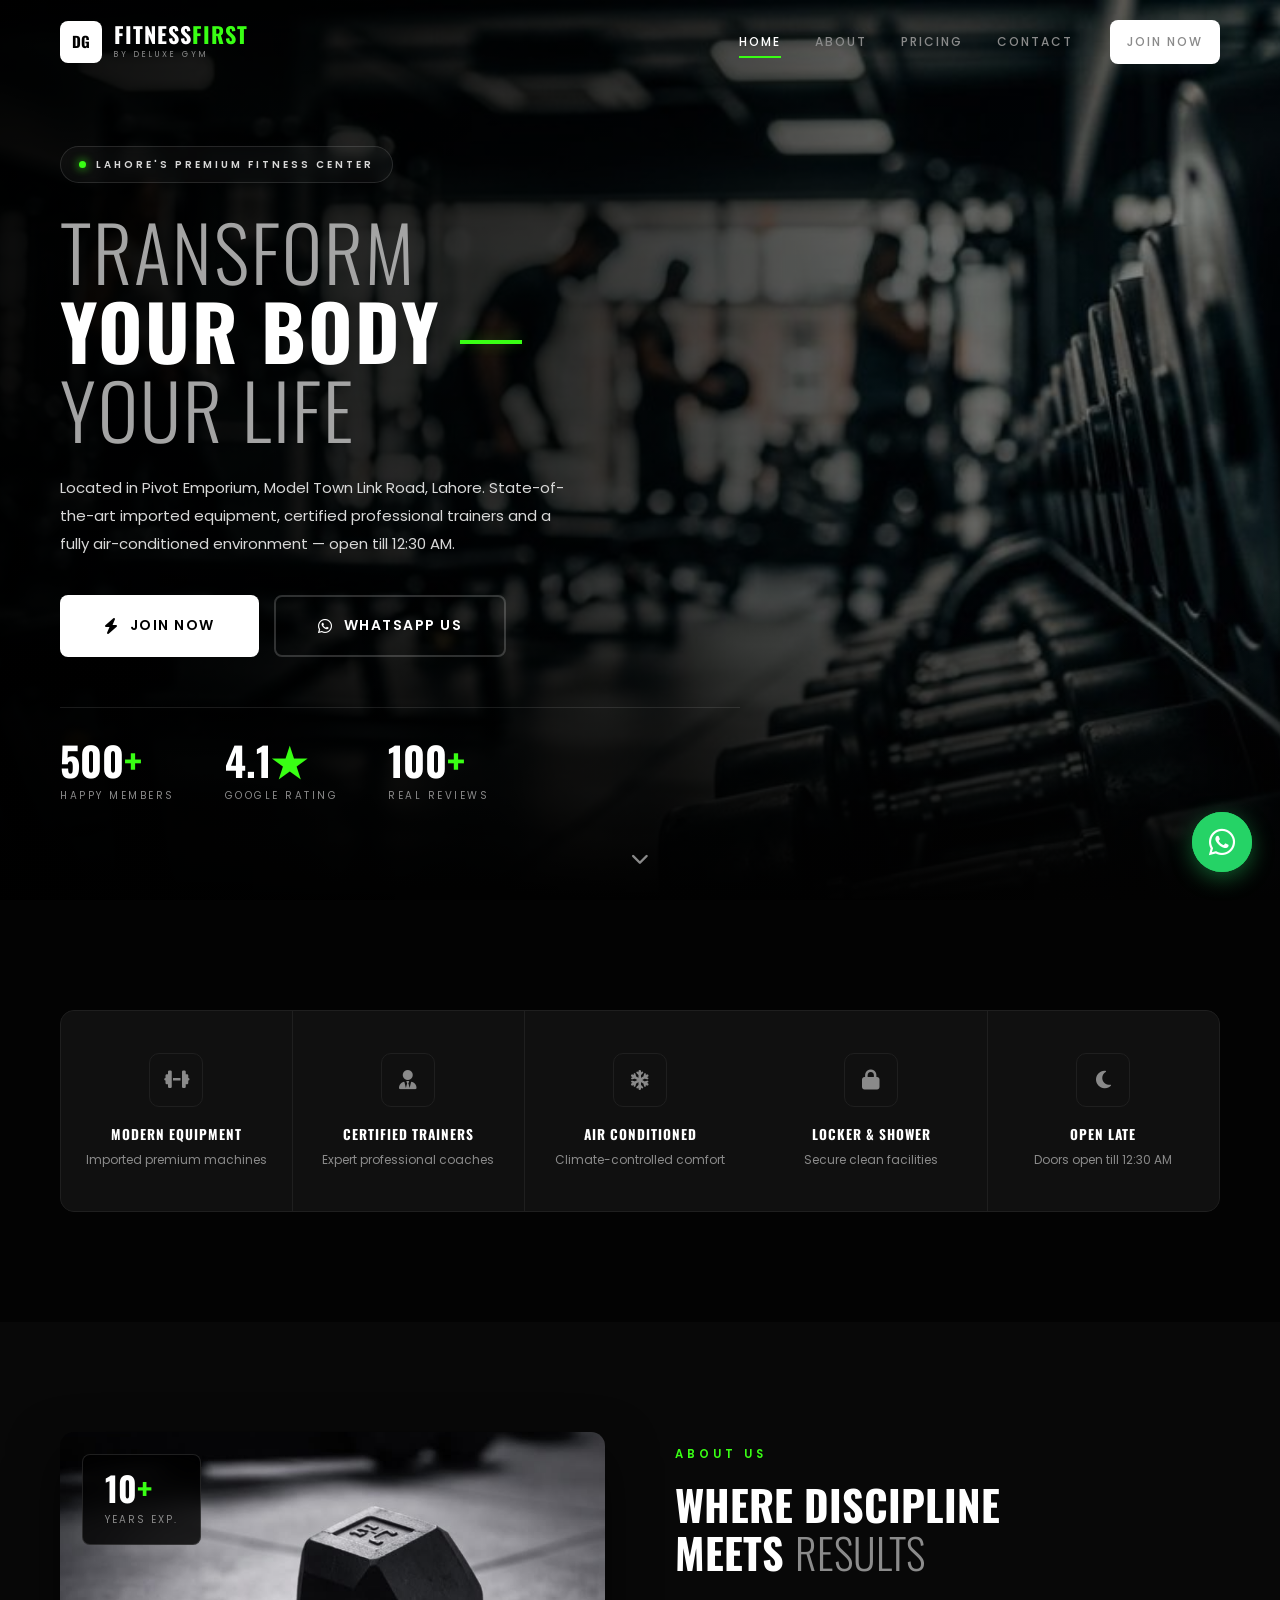
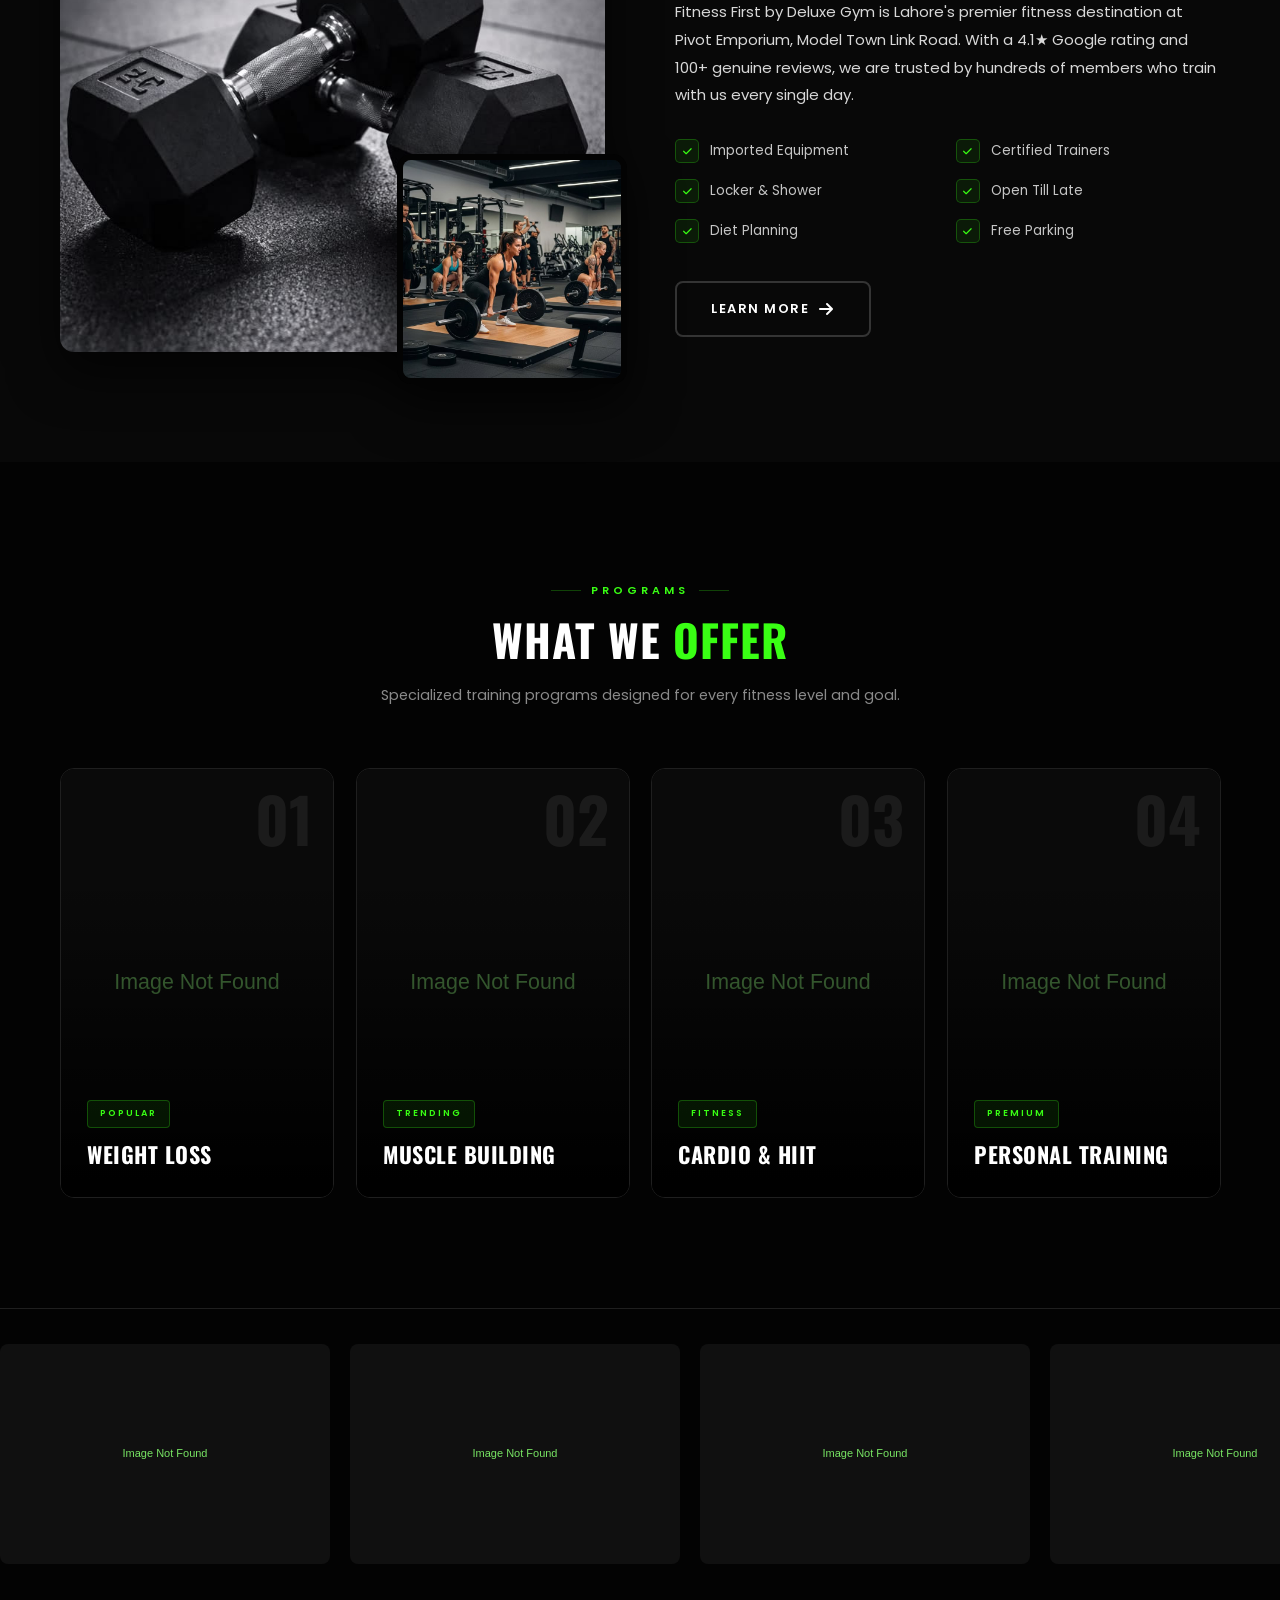
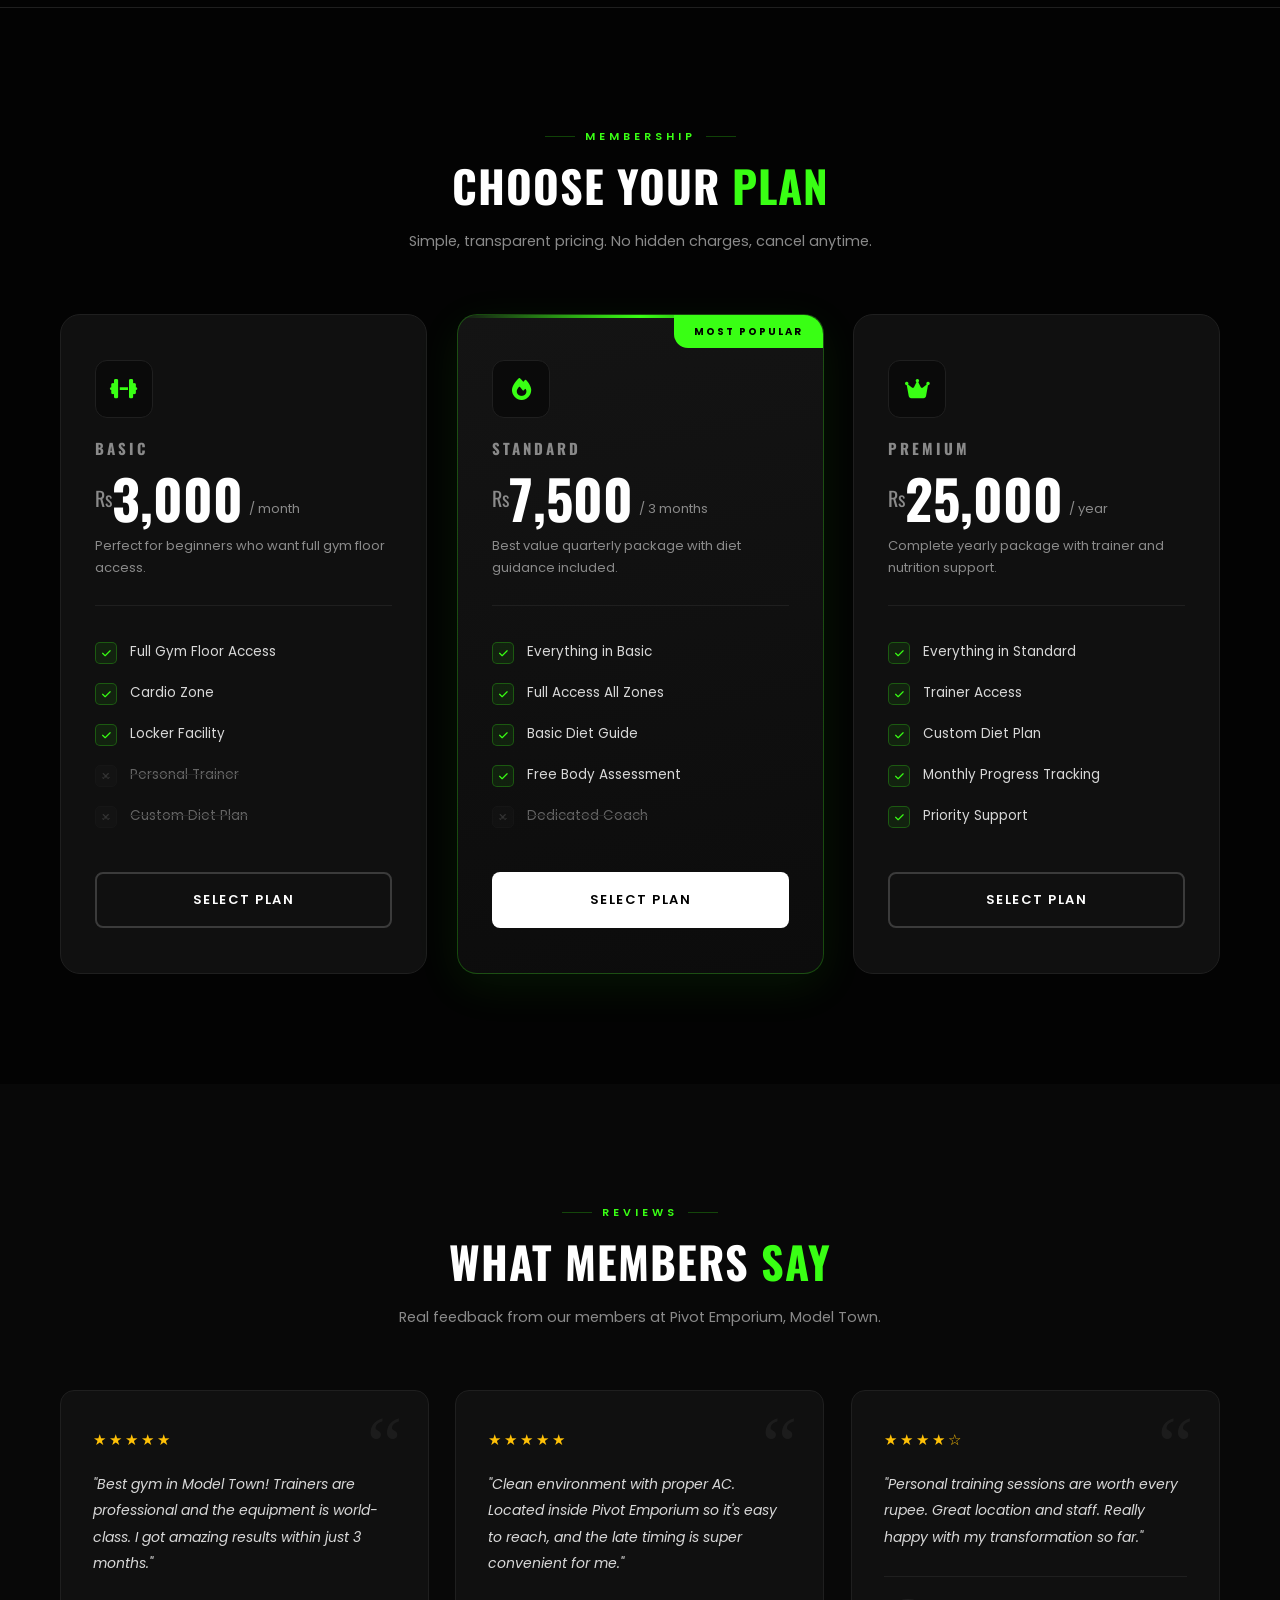
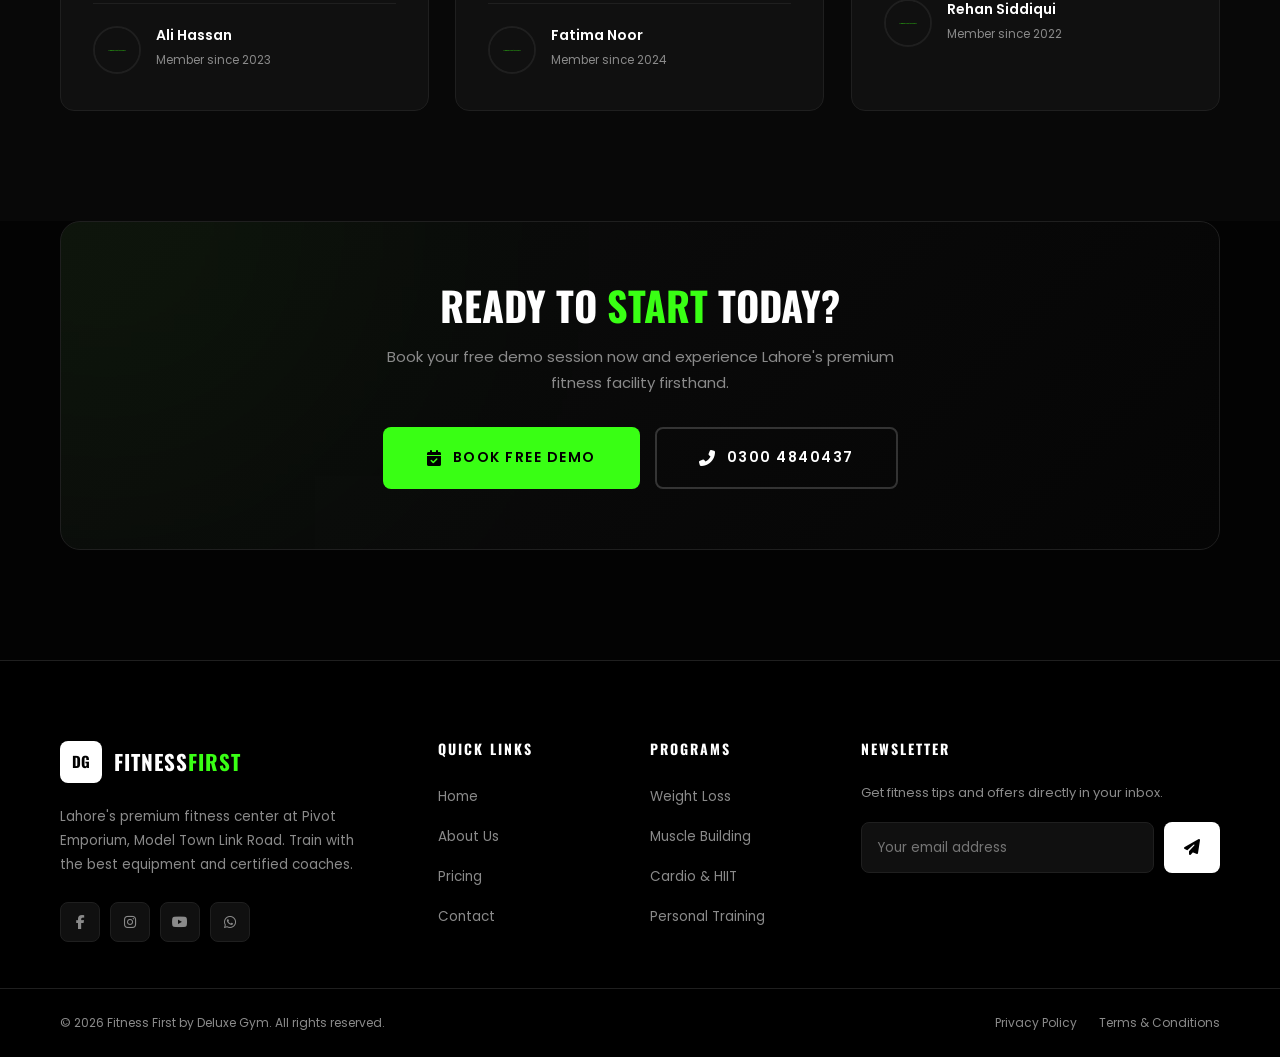
==== index.html @ 36d2f9cf "Rename Index.html to index.html" ====
<!DOCTYPE html>
<html lang="en">

<head>
    <meta charset="UTF-8">
    <meta name="viewport" content="width=device-width, initial-scale=1.0, viewport-fit=cover">
    <meta name="theme-color" content="#030303">
    <meta name="description"
        content="Fitness First by Deluxe Gym - Lahore's premium fitness center at Pivot Emporium, Model Town Link Road. Modern equipment, certified trainers, open till 12:30 AM.">
    <title>Fitness First by Deluxe Gym | Premium Gym in Model Town, Lahore</title>

    <link rel="preconnect" href="https://fonts.googleapis.com">
    <link rel="preconnect" href="https://fonts.gstatic.com" crossorigin>
    <link
        href="https://fonts.googleapis.com/css2?family=Oswald:wght@300;400;500;600;700;800&family=Poppins:wght@300;400;500;600;700&display=swap"
        rel="stylesheet">
    <link rel="stylesheet" href="https://cdnjs.cloudflare.com/ajax/libs/font-awesome/6.5.1/css/all.min.css">
    <link rel="stylesheet" href="assets/css/style.css">
</head>

<body>

    <!-- ============ PRELOADER ============ -->
    <div class="preloader">
        <div class="preloader-inner">
            <div class="loader-ring"></div>
            <p class="brand-name">Deluxe <span>Gym</span></p>
        </div>
    </div>

    <!-- ============ MOBILE MENU OVERLAY ============ -->
    <div class="nav-overlay"></div>

    <!-- ============ NAVBAR ============ -->
    <nav class="navbar">
        <div class="container">
            <a href="index.html" class="navbar-brand">
                <div class="logo-icon">DG</div>
                <div>
                    <div class="logo-text">Fitness<span>First</span></div>
                    <span class="logo-sub">BY DELUXE GYM</span>
                </div>
            </a>

            <div class="nav-menu">
                <a href="index.html" class="active">Home</a>
                <a href="about.html">About</a>
                <a href="pricing.html">Pricing</a>
                <a href="contact.html">Contact</a>
                <div class="nav-cta">
                    <a href="#plans" class="btn btn-primary btn-sm">Join Now</a>
                </div>
            </div>

            <div class="hamburger" aria-label="Menu">
                <span></span><span></span><span></span>
            </div>
        </div>
    </nav>

    <!-- ============ HERO ============ -->
    <section class="hero" id="home">
        <div class="hero-video-bg">
            <img src="assets/pic1.jpg" alt="Deluxe Gym Lahore Interior">
            <div class="overlay"></div>
        </div>

        <div class="container">
            <div class="hero-content">
                <div class="hero-badge">
                    <span class="dot"></span>
                    <span>Lahore's Premium Fitness Center</span>
                </div>

                <h1>
                    <span class="thin">Transform</span><br>
                    <span class="accent-line">Your Body</span><br>
                    <span class="thin">Your Life</span>
                </h1>

                <p class="hero-desc">
                    Located in Pivot Emporium, Model Town Link Road, Lahore. State-of-the-art imported
                    equipment, certified professional trainers and a fully air-conditioned environment —
                    open till 12:30 AM.
                </p>

                <div class="hero-actions">
                    <a href="#plans" class="btn btn-primary btn-lg">
                        <i class="fas fa-bolt"></i> Join Now
                    </a>
                    <a href="#" class="btn btn-wa-general btn-lg">
                        <i class="fab fa-whatsapp"></i> WhatsApp Us
                    </a>
                </div>

                <div class="hero-stats">
                    <div class="stat-item">
                        <div class="stat-number"><span data-count="500">0</span><span class="green">+</span></div>
                        <div class="stat-label">Happy Members</div>
                    </div>
                    <div class="stat-item">
                        <div class="stat-number">4.1<span class="green">★</span></div>
                        <div class="stat-label">Google Rating</div>
                    </div>
                    <div class="stat-item">
                        <div class="stat-number"><span data-count="100">0</span><span class="green">+</span></div>
                        <div class="stat-label">Real Reviews</div>
                    </div>
                </div>
            </div>
        </div>

        <div class="hero-scroll-hint"><i class="fas fa-chevron-down"></i></div>
    </section>

    <!-- ============ HIGHLIGHTS ============ -->
    <section class="highlights section-padding">
        <div class="container">
            <div class="highlights-grid">
                <div class="highlight-card animate-on-scroll delay-1">
                    <div class="icon-box"><i class="fas fa-dumbbell"></i></div>
                    <h4>Modern Equipment</h4>
                    <p>Imported premium machines</p>
                </div>
                <div class="highlight-card animate-on-scroll delay-2">
                    <div class="icon-box"><i class="fas fa-user-tie"></i></div>
                    <h4>Certified Trainers</h4>
                    <p>Expert professional coaches</p>
                </div>
                <div class="highlight-card animate-on-scroll delay-3">
                    <div class="icon-box"><i class="fas fa-snowflake"></i></div>
                    <h4>Air Conditioned</h4>
                    <p>Climate-controlled comfort</p>
                </div>
                <div class="highlight-card animate-on-scroll delay-4">
                    <div class="icon-box"><i class="fas fa-lock"></i></div>
                    <h4>Locker & Shower</h4>
                    <p>Secure clean facilities</p>
                </div>
                <div class="highlight-card animate-on-scroll delay-5">
                    <div class="icon-box"><i class="fas fa-moon"></i></div>
                    <h4>Open Late</h4>
                    <p>Doors open till 12:30 AM</p>
                </div>
            </div>
        </div>
    </section>

    <!-- ============ ABOUT PREVIEW (Big + Small pic5.jpg) ============ -->
    <section class="about-preview section-padding bg-surface">
        <div class="container">
            <div class="about-preview-grid">

                <!-- IMAGES -->
                <div class="about-preview-images animate-on-scroll">
                    <!-- BIG IMAGE -->
                    <div class="img-main">
                        <img src="assets/pic3.jpg" loading="lazy" alt="Deluxe Gym Interior Lahore">
                    </div>

                    <!-- SMALL FLOATING IMAGE (pic5.jpg) ✅ -->
                    <div class="img-float">
                        <img src="assets/pic5.jpg" loading="lazy" alt="Personal Training at Deluxe Gym">
                    </div>

                    <!-- EXPERIENCE BADGE -->
                    <div class="experience-tag">
                        <div class="number">10<span>+</span></div>
                        <p>Years Exp.</p>
                    </div>
                </div>

                <!-- TEXT -->
                <div class="about-preview-text animate-on-scroll delay-2">
                    <div class="subtitle">About Us</div>
                    <h2>Where Discipline<br>Meets <span class="thin">Results</span></h2>
                    <p>
                        Fitness First by Deluxe Gym is Lahore's premier fitness destination at Pivot Emporium,
                        Model Town Link Road. With a 4.1★ Google rating and 100+ genuine reviews, we are trusted
                        by hundreds of members who train with us every single day.
                    </p>
                    <ul class="feature-list">
                        <li><span class="check"><i class="fas fa-check"></i></span> Imported Equipment</li>
                        <li><span class="check"><i class="fas fa-check"></i></span> Certified Trainers</li>
                        <li><span class="check"><i class="fas fa-check"></i></span> Locker &amp; Shower</li>
                        <li><span class="check"><i class="fas fa-check"></i></span> Open Till Late</li>
                        <li><span class="check"><i class="fas fa-check"></i></span> Diet Planning</li>
                        <li><span class="check"><i class="fas fa-check"></i></span> Free Parking</li>
                    </ul>
                    <a href="about.html" class="btn btn-outline">
                        Learn More <i class="fas fa-arrow-right"></i>
                    </a>
                </div>

            </div>
        </div>
    </section>

    <!-- ============ PROGRAMS ============ -->
    <section class="programs section-padding">
        <div class="container">
            <div class="section-header animate-on-scroll">
                <span class="section-tag">Programs</span>
                <h2>What We <span>Offer</span></h2>
                <p>Specialized training programs designed for every fitness level and goal.</p>
            </div>

            <div class="programs-grid">
                <div class="program-card animate-on-scroll delay-1">
                    <div class="program-image">
                        <img src="https://images.unsplash.com/photo-1517836357463-d25dfeac3438?w=600&q=80"
                            loading="lazy" alt="Weight Loss Program">
                    </div>
                    <div class="program-overlay"></div>
                    <span class="program-number">01</span>
                    <div class="program-content">
                        <span class="program-tag">Popular</span>
                        <h3>Weight Loss</h3>
                    </div>
                </div>

                <div class="program-card animate-on-scroll delay-2">
                    <div class="program-image">
                        <img src="https://images.unsplash.com/photo-1583454110551-21f2fa2afe61?w=600&q=80"
                            loading="lazy" alt="Muscle Building Program">
                    </div>
                    <div class="program-overlay"></div>
                    <span class="program-number">02</span>
                    <div class="program-content">
                        <span class="program-tag">Trending</span>
                        <h3>Muscle Building</h3>
                    </div>
                </div>

                <div class="program-card animate-on-scroll delay-3">
                    <div class="program-image">
                        <img src="https://images.unsplash.com/photo-1538805060514-97d9cc17730c?w=600&q=80"
                            loading="lazy" alt="Cardio and HIIT">
                    </div>
                    <div class="program-overlay"></div>
                    <span class="program-number">03</span>
                    <div class="program-content">
                        <span class="program-tag">Fitness</span>
                        <h3>Cardio &amp; HIIT</h3>
                    </div>
                </div>

                <div class="program-card animate-on-scroll delay-4">
                    <div class="program-image">
                        <img src="https://images.unsplash.com/photo-1571019613454-1cb2f99b2d8b?w=600&q=80"
                            loading="lazy" alt="Personal Training">
                    </div>
                    <div class="program-overlay"></div>
                    <span class="program-number">04</span>
                    <div class="program-content">
                        <span class="program-tag">Premium</span>
                        <h3>Personal Training</h3>
                    </div>
                </div>
            </div>
        </div>
    </section>

    <!-- ============ GALLERY STRIP ============ -->
    <section class="gallery-strip">
        <div class="gallery-scroll">
            <img src="https://images.unsplash.com/photo-1534438327276-14e5300c3a48?w=500&q=70" loading="lazy"
                alt="Gym Gallery 1">
            <img src="https://images.unsplash.com/photo-1540497077202-7c8a3999166f?w=500&q=70" loading="lazy"
                alt="Gym Gallery 2">
            <img src="https://images.unsplash.com/photo-1571902943202-507ec2618e8f?w=500&q=70" loading="lazy"
                alt="Gym Gallery 3">
            <img src="https://images.unsplash.com/photo-1558611848-73f7eb4001a1?w=500&q=70" loading="lazy"
                alt="Gym Gallery 4">
            <img src="https://images.unsplash.com/photo-1581009146145-b5ef050c2e1e?w=500&q=70" loading="lazy"
                alt="Gym Gallery 5">
        </div>
    </section>

    <!-- ============ PRICING ============ -->
    <section class="pricing section-padding" id="plans">
        <div class="container">
            <div class="section-header animate-on-scroll">
                <span class="section-tag">Membership</span>
                <h2>Choose Your <span>Plan</span></h2>
                <p>Simple, transparent pricing. No hidden charges, cancel anytime.</p>
            </div>

            <div class="pricing-grid">
                <!-- BASIC -->
                <div class="pricing-card animate-on-scroll delay-1">
                    <div class="plan-icon"><i class="fas fa-dumbbell"></i></div>
                    <h3 class="plan-name">Basic</h3>
                    <div class="plan-price">
                        <span class="currency">Rs</span>
                        <span class="amount">3,000</span>
                        <span class="period">/ month</span>
                    </div>
                    <p class="plan-desc">Perfect for beginners who want full gym floor access.</p>
                    <ul class="plan-features">
                        <li><i class="fas fa-check"></i> Full Gym Floor Access</li>
                        <li><i class="fas fa-check"></i> Cardio Zone</li>
                        <li><i class="fas fa-check"></i> Locker Facility</li>
                        <li class="disabled"><i class="fas fa-xmark"></i> Personal Trainer</li>
                        <li class="disabled"><i class="fas fa-xmark"></i> Custom Diet Plan</li>
                    </ul>
                    <a href="#" class="btn btn-outline plan-whatsapp" data-plan="Basic Plan (Rs 3,000 / month)">
                        Select Plan
                    </a>
                </div>

                <!-- STANDARD -->
                <div class="pricing-card featured animate-on-scroll delay-2">
                    <div class="popular-badge">Most Popular</div>
                    <div class="plan-icon"><i class="fas fa-fire"></i></div>
                    <h3 class="plan-name">Standard</h3>
                    <div class="plan-price">
                        <span class="currency">Rs</span>
                        <span class="amount">7,500</span>
                        <span class="period">/ 3 months</span>
                    </div>
                    <p class="plan-desc">Best value quarterly package with diet guidance included.</p>
                    <ul class="plan-features">
                        <li><i class="fas fa-check"></i> Everything in Basic</li>
                        <li><i class="fas fa-check"></i> Full Access All Zones</li>
                        <li><i class="fas fa-check"></i> Basic Diet Guide</li>
                        <li><i class="fas fa-check"></i> Free Body Assessment</li>
                        <li class="disabled"><i class="fas fa-xmark"></i> Dedicated Coach</li>
                    </ul>
                    <a href="#" class="btn btn-primary plan-whatsapp" data-plan="Standard Plan (Rs 7,500 / quarter)">
                        Select Plan
                    </a>
                </div>

                <!-- PREMIUM -->
                <div class="pricing-card animate-on-scroll delay-3">
                    <div class="plan-icon"><i class="fas fa-crown"></i></div>
                    <h3 class="plan-name">Premium</h3>
                    <div class="plan-price">
                        <span class="currency">Rs</span>
                        <span class="amount">25,000</span>
                        <span class="period">/ year</span>
                    </div>
                    <p class="plan-desc">Complete yearly package with trainer and nutrition support.</p>
                    <ul class="plan-features">
                        <li><i class="fas fa-check"></i> Everything in Standard</li>
                        <li><i class="fas fa-check"></i> Trainer Access</li>
                        <li><i class="fas fa-check"></i> Custom Diet Plan</li>
                        <li><i class="fas fa-check"></i> Monthly Progress Tracking</li>
                        <li><i class="fas fa-check"></i> Priority Support</li>
                    </ul>
                    <a href="#" class="btn btn-outline plan-whatsapp" data-plan="Premium Plan (Rs 25,000 / year)">
                        Select Plan
                    </a>
                </div>
            </div>
        </div>
    </section>

    <!-- ============ TESTIMONIALS ============ -->
    <section class="section-padding bg-surface">
        <div class="container">
            <div class="section-header animate-on-scroll">
                <span class="section-tag">Reviews</span>
                <h2>What Members <span>Say</span></h2>
                <p>Real feedback from our members at Pivot Emporium, Model Town.</p>
            </div>

            <div class="testimonials-grid">
                <div class="testimonial-card animate-on-scroll delay-1">
                    <div class="stars">★★★★★</div>
                    <p class="review-text">"Best gym in Model Town! Trainers are professional and the equipment is
                        world-class. I got amazing results within just 3 months."</p>
                    <div class="reviewer">
                        <img src="https://images.unsplash.com/photo-1507003211169-0a1dd7228f2d?w=100&q=80"
                            loading="lazy" alt="Ali Hassan">
                        <div>
                            <h5>Ali Hassan</h5>
                            <span>Member since 2023</span>
                        </div>
                    </div>
                </div>

                <div class="testimonial-card animate-on-scroll delay-2">
                    <div class="stars">★★★★★</div>
                    <p class="review-text">"Clean environment with proper AC. Located inside Pivot Emporium so it's easy
                        to reach, and the late timing is super convenient for me."</p>
                    <div class="reviewer">
                        <img src="https://images.unsplash.com/photo-1494790108377-be9c29b29330?w=100&q=80"
                            loading="lazy" alt="Fatima Noor">
                        <div>
                            <h5>Fatima Noor</h5>
                            <span>Member since 2024</span>
                        </div>
                    </div>
                </div>

                <div class="testimonial-card animate-on-scroll delay-3">
                    <div class="stars">★★★★☆</div>
                    <p class="review-text">"Personal training sessions are worth every rupee. Great location and staff.
                        Really happy with my transformation so far."</p>
                    <div class="reviewer">
                        <img src="https://images.unsplash.com/photo-1500648767791-00dcc994a43e?w=100&q=80"
                            loading="lazy" alt="Rehan Siddiqui">
                        <div>
                            <h5>Rehan Siddiqui</h5>
                            <span>Member since 2022</span>
                        </div>
                    </div>
                </div>
            </div>
        </div>
    </section>

    <!-- ============ CTA BANNER ============ -->
    <section class="section-padding" style="padding-top:0;">
        <div class="container">
            <div class="cta-banner animate-on-scroll">
                <h2>Ready To <span>Start</span> Today?</h2>
                <p>Book your free demo session now and experience Lahore's premium fitness facility firsthand.</p>
                <div class="cta-actions">
                    <a href="#" class="btn btn-green btn-lg plan-whatsapp" data-plan="Free Demo Session Booking">
                        <i class="fas fa-calendar-check"></i> Book Free Demo
                    </a>
                    <a href="tel:+923004840437" class="btn btn-outline btn-lg btn-call">
                        <i class="fas fa-phone-alt"></i> 0300 4840437
                    </a>
                </div>
            </div>
        </div>
    </section>

    <!-- ============ FOOTER ============ -->
    <footer class="footer">
        <div class="footer-main">
            <div class="container">
                <div class="footer-grid">
                    <div class="footer-brand">
                        <div class="footer-logo">
                            <div class="logo-icon">DG</div>
                            <div class="logo-text">Fitness<span>First</span></div>
                        </div>
                        <p>Lahore's premium fitness center at Pivot Emporium, Model Town Link Road. Train with the best
                            equipment and certified coaches.</p>
                        <div class="footer-social">
                            <a href="#" aria-label="Facebook"><i class="fab fa-facebook-f"></i></a>
                            <a href="#" aria-label="Instagram"><i class="fab fa-instagram"></i></a>
                            <a href="#" aria-label="YouTube"><i class="fab fa-youtube"></i></a>
                            <a href="#" class="btn-wa-general" aria-label="WhatsApp"><i class="fab fa-whatsapp"></i></a>
                        </div>
                    </div>

                    <div class="footer-column">
                        <h4>Quick Links</h4>
                        <ul>
                            <li><a href="index.html">Home</a></li>
                            <li><a href="about.html">About Us</a></li>
                            <li><a href="pricing.html">Pricing</a></li>
                            <li><a href="contact.html">Contact</a></li>
                        </ul>
                    </div>

                    <div class="footer-column">
                        <h4>Programs</h4>
                        <ul>
                            <li><a href="pricing.html">Weight Loss</a></li>
                            <li><a href="pricing.html">Muscle Building</a></li>
                            <li><a href="pricing.html">Cardio &amp; HIIT</a></li>
                            <li><a href="pricing.html">Personal Training</a></li>
                        </ul>
                    </div>

                    <div class="footer-column footer-newsletter">
                        <h4>Newsletter</h4>
                        <p>Get fitness tips and offers directly in your inbox.</p>
                        <form class="newsletter-form">
                            <input type="email" placeholder="Your email address" required>
                            <button type="submit" aria-label="Subscribe"><i class="fas fa-paper-plane"></i></button>
                        </form>
                    </div>
                </div>
            </div>
        </div>

        <div class="footer-bottom">
            <div class="container">
                <p>&copy; 2026 Fitness First by Deluxe Gym. All rights reserved.</p>
                <div class="footer-links">
                    <a href="#">Privacy Policy</a>
                    <a href="#">Terms &amp; Conditions</a>
                </div>
            </div>
        </div>
    </footer>

    <!-- ============ FLOATING WIDGETS ============ -->
    <div class="whatsapp-float">
        <a href="#" class="wa-button btn-wa-general" aria-label="Chat on WhatsApp">
            <div class="wa-pulse"></div>
            <i class="fab fa-whatsapp"></i>
        </a>
    </div>

    <div class="scroll-top" aria-label="Scroll to top"><i class="fas fa-chevron-up"></i></div>

    <script src="assets/js/main.js"></script>
</body>

</html>
---- assets/css/style.css ----
/* ============================================================
   FITNESS FIRST BY DELUXE GYM — MASTER STYLESHEET
   Theme   : Premium Dark + Neon Green
   Version : 3.0 (Full Responsive | Animated | Bug Free)
   ============================================================ */

/* ===== 1. CSS VARIABLES ===== */
:root {
    /* Core Backgrounds */
    --bg-color: #030303;
    --dark-surface: #080808;
    --surface-color: #0a0a0a;
    --card-color: #101010;
    --dark-card-hover: #161616;
    --border-color: #1f1f1f;
    --border-hover: #2e2e2e;

    /* Text */
    --primary-white: #ffffff;
    --text-main: #d8d8d8;
    --text-light: #c5c5c5;
    --text-muted: #8a8a8a;

    /* Accents */
    --accent-green: #39ff14;
    --accent-dark: #2bd60f;
    --accent-glow: rgba(57, 255, 20, 0.25);
    --accent-transparent: rgba(57, 255, 20, 0.08);
    --accent-border: rgba(57, 255, 20, 0.25);
    --accent-gold: #ffc107;

    --whatsapp-color: #25d366;
    --rating-color: #39ff14;
    --danger: #ff4444;

    /* Typography */
    --font-heading: 'Oswald', sans-serif;
    --font-body: 'Poppins', sans-serif;

    /* Layout */
    --max-width: 1200px;
    --section-padding-pc: 110px 0;
    --section-padding-tab: 80px 0;
    --section-padding-mobile: 60px 0;

    /* Utilities */
    --transition: all 0.35s cubic-bezier(0.25, 0.8, 0.25, 1);
    --transition-fast: all 0.2s ease;
    --radius-sm: 8px;
    --radius-md: 14px;
    --radius-lg: 20px;
    --shadow-soft: 0 10px 35px rgba(0, 0, 0, 0.45);
    --shadow-hard: 0 20px 50px rgba(0, 0, 0, 0.65);
}

/* ===== 2. RESET & BASE ===== */
/* ===== 2. RESET & BASE ===== */
*,
*::before,
*::after {
    margin: 0;
    padding: 0;
    box-sizing: border-box;
    -webkit-tap-highlight-color: transparent;
}

/* Yeh 3 lines overflow ko completely block kar dengi */
html, body {
    overflow-x: hidden !important;
    max-width: 100%;
    position: relative;
}

html {
    scroll-behavior: smooth;
    font-size: 16px;
    -webkit-text-size-adjust: 100%;
}

body {
    font-family: var(--font-body);
    background-color: var(--bg-color);
    color: var(--text-main);
    line-height: 1.7;
    width: 100%;
    -webkit-font-smoothing: antialiased;
    -moz-osx-font-smoothing: grayscale;
    overflow-wrap: break-word; /* Lamba text screen se bahar nahi jayega */
}

body.no-scroll {
    overflow: hidden !important;
}
a {
    text-decoration: none;
    color: inherit;
    transition: var(--transition);
}

ul,
ol {
    list-style: none;
}

img {
    width: 100%;
    max-width: 100%;
    height: auto;
    display: block;
    object-fit: cover;
    border: none;
}

button,
input,
select,
textarea {
    font-family: inherit;
    font-size: inherit;
    outline: none;
}

::selection {
    background: var(--accent-green);
    color: #000;
}

/* Scrollbar */
::-webkit-scrollbar {
    width: 7px;
    height: 7px;
}

::-webkit-scrollbar-track {
    background: var(--bg-color);
}

::-webkit-scrollbar-thumb {
    background: #2b2b2b;
    border-radius: 10px;
}

::-webkit-scrollbar-thumb:hover {
    background: var(--accent-green);
}

/* ===== 3. TYPOGRAPHY ===== */
h1,
h2,
h3,
h4,
h5,
h6 {
    font-family: var(--font-heading);
    text-transform: uppercase;
    font-weight: 700;
    line-height: 1.15;
    color: var(--primary-white);
}

p {
    font-size: 15px;
}

/* ===== 4. LAYOUT UTILITIES ===== */
.container {
    max-width: var(--max-width);
    margin: 0 auto;
    padding: 0 20px;
    width: 100%;
}

.section-padding {
    padding: var(--section-padding-pc);
    position: relative;
}

.bg-surface {
    background: var(--dark-surface);
}

.section-header {
    text-align: center;
    margin-bottom: 60px;
}

.section-header .section-tag {
    display: inline-flex;
    align-items: center;
    gap: 10px;
    color: var(--accent-green);
    font-size: 11px;
    font-weight: 600;
    letter-spacing: 4px;
    text-transform: uppercase;
    margin-bottom: 15px;
}

.section-header .section-tag::before,
.section-header .section-tag::after {
    content: '';
    width: 30px;
    height: 1px;
    background: var(--accent-border);
}

.section-header h2 {
    font-size: 44px;
    color: var(--primary-white);
    margin-bottom: 18px;
    letter-spacing: 1px;
}

.section-header h2 span {
    color: var(--accent-green);
}

.section-header h2 .thin {
    font-weight: 300;
    color: #8c8c8c;
}

.section-header p {
    font-size: 14.5px;
    color: var(--text-muted);
    max-width: 560px;
    margin: 0 auto;
}

/* ===== 5. BUTTONS (Fully Animated) ===== */
.btn {
    position: relative;
    display: inline-flex;
    align-items: center;
    justify-content: center;
    gap: 10px;
    padding: 15px 34px;
    min-height: 48px;
    border-radius: var(--radius-sm);
    font-family: var(--font-body);
    font-size: 13px;
    font-weight: 600;
    text-transform: uppercase;
    letter-spacing: 1.5px;
    cursor: pointer;
    overflow: hidden;
    user-select: none;
    border: 2px solid transparent;
    transition: var(--transition);
    will-change: transform;
}

/* Shine sweep animation */
.btn::before {
    content: '';
    position: absolute;
    top: 0;
    left: -120%;
    width: 60%;
    height: 100%;
    background: linear-gradient(120deg, transparent, rgba(255, 255, 255, 0.28), transparent);
    transform: skewX(-20deg);
    transition: left 0.6s ease;
    pointer-events: none;
}

.btn:hover::before {
    left: 130%;
}

.btn:active {
    transform: scale(0.96) !important;
}

/* Ripple (created by JS) */
.btn .ripple {
    position: absolute;
    border-radius: 50%;
    background: rgba(255, 255, 255, 0.4);
    transform: scale(0);
    animation: rippleEffect 0.6s linear;
    pointer-events: none;
}

@keyframes rippleEffect {
    to {
        transform: scale(4);
        opacity: 0;
    }
}

/* Variants */
.btn-primary {
    background: var(--primary-white);
    color: #000;
}

.btn-primary:hover {
    background: var(--accent-green);
    color: #000;
    box-shadow: 0 8px 28px var(--accent-glow);
    transform: translateY(-4px);
}

.btn-outline {
    background: transparent;
    color: var(--primary-white);
    border-color: rgba(255, 255, 255, 0.18);
}

.btn-outline:hover {
    border-color: var(--accent-green);
    color: var(--accent-green);
    background: var(--accent-transparent);
    transform: translateY(-4px);
    box-shadow: 0 8px 25px rgba(57, 255, 20, 0.12);
}

.btn-wa-general {
    background: transparent;
    color: var(--primary-white);
    border-color: rgba(255, 255, 255, 0.18);
}

.btn-wa-general:hover {
    border-color: var(--whatsapp-color);
    color: var(--whatsapp-color);
    background: rgba(37, 211, 102, 0.08);
    transform: translateY(-4px);
}

.btn-whatsapp {
    background: var(--whatsapp-color);
    color: #fff;
}

.btn-whatsapp:hover {
    background: #1fb857;
    transform: translateY(-4px);
    box-shadow: 0 10px 28px rgba(37, 211, 102, 0.35);
}

.btn-green {
    background: var(--accent-green);
    color: #000;
}

.btn-green:hover {
    background: #fff;
    transform: translateY(-4px);
    box-shadow: 0 10px 28px var(--accent-glow);
}

.btn-sm {
    padding: 11px 22px;
    font-size: 11.5px;
    min-height: 42px;
}

.btn-lg {
    padding: 17px 42px;
    font-size: 14px;
    min-height: 56px;
}

.btn-block {
    width: 100%;
}

.btn i {
    font-size: 16px;
    transition: transform 0.3s ease;
}

.btn:hover i {
    transform: scale(1.15);
}

/* ===== 6. PRELOADER ===== */
.preloader {
    position: fixed;
    inset: 0;
    background: var(--bg-color);
    display: flex;
    align-items: center;
    justify-content: center;
    z-index: 99999;
    transition: opacity 0.5s ease, visibility 0.5s ease;
}

.preloader.hidden {
    opacity: 0;
    visibility: hidden;
}

.preloader-inner {
    text-align: center;
}

.loader-ring {
    width: 55px;
    height: 55px;
    border: 2px solid #1e1e1e;
    border-top-color: var(--accent-green);
    border-radius: 50%;
    animation: spin 0.8s linear infinite;
    margin: 0 auto 18px;
}

@keyframes spin {
    100% {
        transform: rotate(360deg);
    }
}

.brand-name {
    font-family: var(--font-heading);
    font-size: 16px;
    color: #fff;
    letter-spacing: 6px;
    text-transform: uppercase;
}

.brand-name span {
    color: var(--accent-green);
}

/* ===== 7. NAVBAR ===== */
.navbar {
    position: fixed;
    top: 0;
    left: 0;
    width: 100%;
    padding: 20px 0;
    z-index: 9999;
    transition: var(--transition);
    background: transparent;
}

.navbar.scrolled {
    background: rgba(4, 4, 4, 0.92);
    -webkit-backdrop-filter: blur(16px);
    backdrop-filter: blur(16px);
    padding: 12px 0;
    border-bottom: 1px solid rgba(255, 255, 255, 0.06);
    box-shadow: 0 8px 30px rgba(0, 0, 0, 0.4);
}

.navbar .container {
    display: flex;
    align-items: center;
    justify-content: space-between;
}

.navbar-brand {
    display: flex;
    align-items: center;
    gap: 12px;
    z-index: 10001;
}

.logo-icon {
    width: 42px;
    height: 42px;
    background: #fff;
    border-radius: 8px;
    display: flex;
    align-items: center;
    justify-content: center;
    font-family: var(--font-heading);
    font-size: 15px;
    font-weight: 800;
    color: #000;
    flex-shrink: 0;
    transition: var(--transition);
}

.navbar-brand:hover .logo-icon {
    background: var(--accent-green);
    transform: rotate(-8deg) scale(1.05);
    box-shadow: 0 0 20px var(--accent-glow);
}

.logo-text {
    font-family: var(--font-heading);
    font-size: 22px;
    font-weight: 700;
    color: #fff;
    line-height: 1;
    letter-spacing: 1px;
    text-transform: uppercase;
}

.logo-text span {
    color: var(--accent-green);
}

.logo-sub {
    display: block;
    font-family: var(--font-body);
    font-size: 8px;
    color: var(--text-muted);
    letter-spacing: 3px;
    margin-top: 3px;
}

.nav-menu {
    display: flex;
    align-items: center;
    gap: 4px;
}

.nav-menu a {
    position: relative;
    padding: 10px 15px;
    font-size: 12px;
    font-weight: 500;
    color: var(--text-muted);
    text-transform: uppercase;
    letter-spacing: 2px;
}

.nav-menu a::after {
    content: '';
    position: absolute;
    bottom: 4px;
    left: 15px;
    width: 0;
    height: 2px;
    background: var(--accent-green);
    transition: width 0.3s ease;
}

.nav-menu a:hover,
.nav-menu a.active {
    color: #fff;
}

.nav-menu a:hover::after,
.nav-menu a.active::after {
    width: calc(100% - 30px);
}

.nav-cta {
    margin-left: 18px;
}

.nav-cta a::after {
    display: none;
}

/* Hamburger */
.hamburger {
    display: none;
    flex-direction: column;
    justify-content: center;
    gap: 6px;
    width: 44px;
    height: 44px;
    cursor: pointer;
    z-index: 10001;
    border: 1px solid var(--border-color);
    border-radius: 8px;
    padding: 0 9px;
    background: rgba(0, 0, 0, 0.3);
    transition: var(--transition);
}

.hamburger:hover {
    border-color: var(--accent-border);
}

.hamburger span {
    width: 100%;
    height: 2px;
    background: #fff;
    border-radius: 2px;
    transition: var(--transition);
}

.hamburger.active {
    border-color: var(--accent-green);
}

.hamburger.active span:nth-child(1) {
    transform: translateY(8px) rotate(45deg);
    background: var(--accent-green);
}

.hamburger.active span:nth-child(2) {
    opacity: 0;
    transform: scaleX(0);
}

.hamburger.active span:nth-child(3) {
    transform: translateY(-8px) rotate(-45deg);
    background: var(--accent-green);
}

/* Mobile Overlay */
.nav-overlay {
    position: fixed;
    inset: 0;
    background: rgba(0, 0, 0, 0.75);
    -webkit-backdrop-filter: blur(4px);
    backdrop-filter: blur(4px);
    opacity: 0;
    visibility: hidden;
    z-index: 9998;
    transition: var(--transition);
}

.nav-overlay.active {
    opacity: 1;
    visibility: visible;
}

/* ===== 8. HERO SECTION ===== */
.hero {
    position: relative;
    min-height: 100vh;
    min-height: 100svh;
    display: flex;
    align-items: center;
    padding: 120px 0 70px;
    overflow: hidden !important; /* Yeh lazmi add karein */
    width: 100%; /* Yeh lazmi add karein */
    max-width: 100vw;
}

.hero-video-bg {
    position: absolute;
    inset: 0;
    z-index: 0;
}

.hero-video-bg img {
    width: 100%;
    height: 100%;
    object-fit: cover;
    object-position: center center;
    animation: slowZoom 20s ease-in-out infinite alternate;
}

@keyframes slowZoom {
    from {
        transform: scale(1);
    }

    to {
        transform: scale(1.1);
    }
}

.hero-video-bg .overlay {
    position: absolute;
    inset: 0;
    background:
        linear-gradient(90deg, rgba(0, 0, 0, 0.95) 0%, rgba(0, 0, 0, 0.78) 45%, rgba(0, 0, 0, 0.35) 100%),
        linear-gradient(to top, rgba(3, 3, 3, 1) 0%, transparent 35%);
}

.hero-content {
    position: relative;
    z-index: 3;
    max-width: 680px;
}

.hero-badge {
    display: inline-flex;
    align-items: center;
    gap: 10px;
    padding: 9px 18px;
    border: 1px solid rgba(255, 255, 255, 0.12);
    background: rgba(255, 255, 255, 0.03);
    border-radius: 50px;
    margin-bottom: 28px;
    -webkit-backdrop-filter: blur(6px);
    backdrop-filter: blur(6px);
}

.hero-badge .dot {
    width: 7px;
    height: 7px;
    background: var(--accent-green);
    border-radius: 50%;
    box-shadow: 0 0 10px var(--accent-green);
    animation: blink 1.6s ease-in-out infinite;
}

@keyframes blink {

    0%,
    100% {
        opacity: 1;
    }

    50% {
        opacity: 0.25;
    }
}

.hero-badge span:last-child {
    font-size: 10px;
    font-weight: 600;
    color: var(--text-main);
    letter-spacing: 3px;
    text-transform: uppercase;
}

.hero-content h1 {
    font-size: 76px;
    color: #fff;
    line-height: 1.04;
    margin-bottom: 26px;
    letter-spacing: 2px;
}

.hero-content h1 .thin {
    font-weight: 300;
    color: #a4a4a4;
}

.hero-content h1 .accent-line {
    position: relative;
    display: inline-block;
    color: #fff;
}

.hero-content h1 .accent-line::after {
    content: '';
    display: inline-block;
    width: 62px;
    height: 4px;
    background: var(--accent-green);
    margin-left: 20px;
    vertical-align: middle;
    box-shadow: 0 0 14px var(--accent-glow);
}

.hero-desc {
    font-size: 15px;
    color: var(--text-main);
    max-width: 520px;
    margin-bottom: 38px;
    line-height: 1.85;
}

.hero-actions {
    display: flex;
    flex-wrap: wrap;
    gap: 15px;
    margin-bottom: 50px;
}

.hero-stats {
    display: flex;
    flex-wrap: wrap;
    gap: 50px;
    padding-top: 32px;
    border-top: 1px solid rgba(255, 255, 255, 0.1);
}

.stat-item {
    text-align: left;
}

.stat-number {
    font-family: var(--font-heading);
    font-size: 40px;
    color: #fff;
    font-weight: 700;
    line-height: 1;
}

.stat-number .green {
    color: var(--rating-color);
}

.stat-label {
    font-size: 10px;
    color: var(--text-muted);
    letter-spacing: 2.5px;
    text-transform: uppercase;
    margin-top: 7px;
}

.hero-scroll-hint {
    position: absolute;
    bottom: 25px;
    left: 50%;
    transform: translateX(-50%);
    z-index: 3;
    color: var(--text-muted);
    font-size: 18px;
    animation: bounceDown 2s infinite;
}

@keyframes bounceDown {

    0%,
    100% {
        transform: translate(-50%, 0);
    }

    50% {
        transform: translate(-50%, 10px);
    }
}

/* ===== 9. HIGHLIGHTS ===== */
.highlights-grid {
    display: grid;
    grid-template-columns: repeat(5, 1fr);
    gap: 1px;
    background: var(--border-color);
    border: 1px solid var(--border-color);
    border-radius: var(--radius-md);
    overflow: hidden;
}

.highlight-card {
    background: var(--card-color);
    padding: 42px 20px;
    text-align: center;
    transition: var(--transition);
}

.highlight-card:hover {
    background: var(--dark-card-hover);
    transform: translateY(-4px);
}

.highlight-card .icon-box {
    width: 54px;
    height: 54px;
    border: 1px solid var(--border-color);
    border-radius: 10px;
    display: flex;
    align-items: center;
    justify-content: center;
    margin: 0 auto 20px;
    font-size: 20px;
    color: var(--text-muted);
    transition: var(--transition);
}

.highlight-card:hover .icon-box {
    border-color: var(--accent-border);
    color: var(--accent-green);
    background: var(--accent-transparent);
    transform: rotateY(180deg);
}

.highlight-card h4 {
    font-size: 13.5px;
    color: #fff;
    margin-bottom: 8px;
    letter-spacing: 1px;
}

.highlight-card p {
    font-size: 12px;
    color: var(--text-muted);
    line-height: 1.5;
}

/* ===== 10. ABOUT (Home Preview + About Page) ===== */
.about-preview-grid,
.about-grid {
    display: grid;
    grid-template-columns: 1fr 1fr;
    gap: 70px;
    align-items: center;
}

.about-image-wrapper,
.about-preview-images {
    position: relative;
}

/* BIG IMAGE */
.img-main,
.main-image {
    height: 520px;
    width: 100%;
    border-radius: var(--radius-md);
    overflow: hidden;
    box-shadow: var(--shadow-hard);
}

.img-main img,
.main-image img {
    width: 100%;
    height: 100%;
    object-fit: cover;
    filter: grayscale(25%);
    transition: 0.6s ease;
}

.img-main:hover img,
.main-image:hover img {
    filter: grayscale(0%);
    transform: scale(1.06);
}

/* SMALL FLOATING IMAGE (pic5.jpg) — FIXED */
.img-float {
    position: absolute;
    bottom: -32px;
    right: -22px;
    width: 230px;
    height: 230px;
    border: 6px solid var(--bg-color);
    border-radius: var(--radius-md);
    overflow: hidden;
    z-index: 4;
    box-shadow: var(--shadow-hard);
    background: var(--card-color);
}

.img-float img {
    width: 100%;
    height: 100%;
    object-fit: cover;
    display: block;
    transition: 0.6s ease;
}

.img-float:hover img {
    transform: scale(1.1);
}

/* Experience badge */
.experience-tag,
.experience-badge {
    position: absolute;
    top: 22px;
    left: 22px;
    background: rgba(0, 0, 0, 0.82);
    -webkit-backdrop-filter: blur(10px);
    backdrop-filter: blur(10px);
    padding: 16px 22px;
    border-radius: var(--radius-sm);
    border: 1px solid rgba(255, 255, 255, 0.12);
    z-index: 5;
}

.experience-tag .number,
.experience-badge .number {
    font-family: var(--font-heading);
    font-size: 34px;
    color: #fff;
    line-height: 1;
    font-weight: 700;
}

.experience-tag .number span,
.experience-badge .number span {
    color: var(--accent-green);
}

.experience-tag p,
.experience-badge p {
    font-size: 10px;
    color: var(--text-muted);
    letter-spacing: 2px;
    text-transform: uppercase;
    margin-top: 6px;
}

.subtitle {
    font-size: 11.5px;
    color: var(--accent-green);
    letter-spacing: 4px;
    text-transform: uppercase;
    font-weight: 600;
    margin-bottom: 15px;
}

.about-preview-text h2,
.about-text h3 {
    font-size: 42px;
    color: #fff;
    margin-bottom: 22px;
    line-height: 1.15;
}

.about-preview-text h2 .thin,
.about-text h3 .thin {
    font-weight: 300;
    color: #8c8c8c;
}

.about-text h3 span,
.about-preview-text h2 span:not(.thin) {
    color: var(--accent-green);
}

.about-preview-text>p,
.about-text>p {
    font-size: 15px;
    color: var(--text-main);
    margin-bottom: 30px;
    line-height: 1.85;
}

.feature-list {
    display: grid;
    grid-template-columns: 1fr 1fr;
    gap: 16px;
    margin-bottom: 38px;
}

.feature-list li {
    display: flex;
    align-items: center;
    gap: 11px;
    font-size: 13.5px;
    color: var(--text-light);
}

.feature-list li .check {
    width: 24px;
    height: 24px;
    flex-shrink: 0;
    border: 1px solid var(--accent-border);
    background: var(--accent-transparent);
    border-radius: 5px;
    display: flex;
    align-items: center;
    justify-content: center;
    font-size: 10px;
    color: var(--accent-green);
    transition: var(--transition);
}

.feature-list li:hover .check {
    background: var(--accent-green);
    color: #000;
}

.mission-vision {
    display: grid;
    grid-template-columns: 1fr 1fr;
    gap: 20px;
    margin-top: 32px;
}

.mv-card {
    padding: 28px 24px;
    background: var(--card-color);
    border: 1px solid var(--border-color);
    border-radius: var(--radius-md);
    transition: var(--transition);
}

.mv-card:hover {
    border-color: var(--accent-border);
    transform: translateY(-6px);
    box-shadow: var(--shadow-soft);
}

.mv-card i {
    font-size: 22px;
    color: var(--accent-green);
    margin-bottom: 14px;
    display: block;
}

.mv-card h5 {
    font-size: 15px;
    color: #fff;
    margin-bottom: 9px;
    letter-spacing: 1px;
}

.mv-card p {
    font-size: 13px;
    color: var(--text-muted);
    line-height: 1.7;
}

/* ===== 11. PROGRAMS ===== */
.programs-grid {
    display: grid;
    grid-template-columns: repeat(4, 1fr);
    gap: 22px;
}

.program-card {
    position: relative;
    height: 430px;
    border-radius: var(--radius-md);
    overflow: hidden;
    cursor: pointer;
    border: 1px solid var(--border-color);
    transition: var(--transition);
}

.program-card:hover {
    transform: translateY(-8px);
    border-color: var(--accent-border);
    box-shadow: var(--shadow-hard);
}

.program-card .program-image {
    position: absolute;
    inset: 0;
    width: 100%;
    height: 100%;
}

.program-card .program-image img {
    width: 100%;
    height: 100%;
    object-fit: cover;
    filter: grayscale(55%) brightness(0.6);
    transition: 0.6s ease;
}

.program-card:hover .program-image img {
    filter: grayscale(0%) brightness(0.8);
    transform: scale(1.12);
}

.program-overlay {
    position: absolute;
    bottom: 0;
    left: 0;
    width: 100%;
    height: 75%;
    background: linear-gradient(to top, #000 5%, rgba(0, 0, 0, 0.6) 45%, transparent 100%);
    z-index: 1;
}

.program-number {
    position: absolute;
    top: 18px;
    right: 20px;
    font-family: var(--font-heading);
    font-size: 62px;
    color: rgba(255, 255, 255, 0.07);
    font-weight: 800;
    z-index: 2;
    line-height: 1;
    transition: var(--transition);
}

.program-card:hover .program-number {
    color: var(--accent-transparent);
}

.program-content {
    position: absolute;
    bottom: 0;
    left: 0;
    width: 100%;
    padding: 30px 26px;
    z-index: 2;
    transition: var(--transition);
}

.program-card:hover .program-content {
    transform: translateY(-6px);
}

.program-tag {
    display: inline-block;
    padding: 5px 12px;
    border: 1px solid var(--accent-border);
    background: var(--accent-transparent);
    color: var(--accent-green);
    font-size: 9px;
    font-weight: 600;
    letter-spacing: 2px;
    text-transform: uppercase;
    border-radius: 4px;
    margin-bottom: 14px;
}

.program-content h3 {
    font-size: 22px;
    color: #fff;
    letter-spacing: 0.5px;
}

/* ===== 12. GALLERY STRIP ===== */
.gallery-strip {
    background: var(--bg-color);
    padding: 35px 0;
    overflow: hidden;
    white-space: nowrap;
    border-top: 1px solid var(--border-color);
    border-bottom: 1px solid var(--border-color);
}

.gallery-scroll {
    display: inline-flex;
    gap: 20px;
    animation: scrollGallery 35s linear infinite;
}

.gallery-strip:hover .gallery-scroll {
    animation-play-state: paused;
}

.gallery-scroll img {
    width: 330px;
    height: 220px;
    flex-shrink: 0;
    object-fit: cover;
    border-radius: var(--radius-sm);
    filter: grayscale(45%);
    transition: 0.4s ease;
}

.gallery-scroll img:hover {
    filter: grayscale(0%);
    transform: scale(1.04);
}

@keyframes scrollGallery {
    0% {
        transform: translateX(0);
    }

    100% {
        transform: translateX(calc(-50% - 10px));
    }
}

/* ===== 13. PRICING (MODERN & SPACIOUS) ===== */
.pricing-grid {
    display: grid;
    grid-template-columns: repeat(3, 1fr);
    gap: 30px;
    align-items: stretch;
}

.pricing-card {
    display: flex;
    flex-direction: column;
    background: var(--card-color);
    border: 1px solid var(--border-color);
    border-radius: var(--radius-lg);
    padding: 45px 34px;
    position: relative;
    overflow: hidden;
    transition: var(--transition);
}

.pricing-card::before {
    content: '';
    position: absolute;
    top: 0;
    left: 0;
    width: 100%;
    height: 3px;
    background: linear-gradient(90deg, transparent, var(--accent-green), transparent);
    opacity: 0;
    transition: opacity 0.4s ease;
}

.pricing-card:hover::before {
    opacity: 1;
}

.pricing-card:hover {
    transform: translateY(-12px);
    border-color: var(--border-hover);
    box-shadow: var(--shadow-hard);
}

.pricing-card.featured {
    background: linear-gradient(170deg, #141414 0%, #0c0c0c 100%);
    border-color: var(--accent-border);
    box-shadow: 0 12px 45px rgba(57, 255, 20, 0.08);
}

.pricing-card.featured::before {
    opacity: 1;
}

.popular-badge {
    position: absolute;
    top: 0;
    right: 0;
    background: var(--accent-green);
    color: #000;
    padding: 8px 20px;
    font-size: 10px;
    font-weight: 700;
    letter-spacing: 2px;
    text-transform: uppercase;
    border-radius: 0 0 0 var(--radius-md);
}

.plan-icon {
    width: 58px;
    height: 58px;
    border: 1px solid var(--border-color);
    background: var(--surface-color);
    border-radius: 12px;
    display: flex;
    align-items: center;
    justify-content: center;
    font-size: 22px;
    color: var(--accent-green);
    margin-bottom: 22px;
    transition: var(--transition);
}

.pricing-card:hover .plan-icon {
    background: var(--accent-transparent);
    border-color: var(--accent-border);
    transform: translateY(-4px);
}

.plan-name {
    font-size: 15px;
    color: var(--text-muted);
    letter-spacing: 3px;
    margin-bottom: 14px;
}

.plan-price {
    margin-bottom: 10px;
    display: flex;
    align-items: flex-start;
    flex-wrap: wrap;
}

.plan-price .currency {
    font-family: var(--font-heading);
    font-size: 20px;
    color: var(--text-muted);
    margin-top: 10px;
}

.plan-price .amount {
    font-family: var(--font-heading);
    font-size: 54px;
    color: #fff;
    line-height: 1;
    font-weight: 700;
}

.plan-price .period {
    font-size: 13px;
    color: var(--text-muted);
    align-self: flex-end;
    margin-left: 6px;
    margin-bottom: 5px;
}

.plan-desc {
    font-size: 13px;
    color: var(--text-muted);
    margin-bottom: 26px;
    line-height: 1.7;
}

.plan-features {
    margin-bottom: 35px;
    border-top: 1px solid var(--border-color);
    padding-top: 26px;
    flex-grow: 1;
}

.plan-features li {
    padding: 9px 0;
    font-size: 13.5px;
    display: flex;
    align-items: center;
    gap: 13px;
    color: var(--text-main);
}

.plan-features li i {
    width: 22px;
    height: 22px;
    flex-shrink: 0;
    display: flex;
    align-items: center;
    justify-content: center;
    font-size: 10px;
    border-radius: 5px;
}

.plan-features li i.fa-check {
    color: var(--accent-green);
    background: var(--accent-transparent);
    border: 1px solid var(--accent-border);
}

.plan-features li i.fa-xmark,
.plan-features li i.fa-times {
    color: #666;
    background: rgba(255, 255, 255, 0.03);
    border: 1px solid var(--border-color);
}

.plan-features li.disabled {
    opacity: 0.42;
    text-decoration: line-through;
    text-decoration-color: #444;
}

.pricing-card .btn {
    width: 100%;
    margin-top: auto;
}

/* ===== 14. COACHING / ADD-ONS ===== */
.coaching-grid {
    display: grid;
    grid-template-columns: repeat(3, 1fr);
    gap: 26px;
}

.coaching-card {
    background: var(--card-color);
    border: 1px solid var(--border-color);
    border-radius: var(--radius-md);
    padding: 42px 28px;
    text-align: center;
    transition: var(--transition);
}

.coaching-card:hover {
    transform: translateY(-10px);
    border-color: var(--accent-border);
    background: var(--dark-card-hover);
    box-shadow: var(--shadow-soft);
}

.coaching-card .coach-icon {
    width: 62px;
    height: 62px;
    margin: 0 auto 20px;
    border-radius: 50%;
    border: 1px solid var(--border-color);
    display: flex;
    align-items: center;
    justify-content: center;
    font-size: 23px;
    color: var(--accent-green);
    transition: var(--transition);
}

.coaching-card:hover .coach-icon {
    background: var(--accent-transparent);
    border-color: var(--accent-border);
    transform: scale(1.08);
}

.coaching-card h4 {
    font-size: 17px;
    color: #fff;
    margin-bottom: 12px;
    letter-spacing: 1px;
}

.coaching-card .coach-text {
    font-size: 13px;
    color: var(--text-muted);
    margin-bottom: 18px;
    line-height: 1.7;
}

.coaching-price {
    font-family: var(--font-heading);
    font-size: 34px;
    color: var(--accent-green);
    margin-bottom: 24px;
    line-height: 1;
}

.coaching-price small {
    font-family: var(--font-body);
    font-size: 12px;
    color: var(--text-muted);
}

/* ===== 15. TRAINERS ===== */
.trainers-grid {
    display: grid;
    grid-template-columns: repeat(4, 1fr);
    gap: 22px;
}

.trainer-card {
    background: var(--card-color);
    border: 1px solid var(--border-color);
    border-radius: var(--radius-md);
    overflow: hidden;
    transition: var(--transition);
}

.trainer-card:hover {
    transform: translateY(-8px);
    border-color: var(--accent-border);
    box-shadow: var(--shadow-soft);
}

.trainer-image {
    height: 330px;
    width: 100%;
    position: relative;
    overflow: hidden;
}

.trainer-image img {
    width: 100%;
    height: 100%;
    object-fit: cover;
    object-position: top center;
    filter: grayscale(55%);
    transition: 0.6s ease;
}

.trainer-card:hover .trainer-image img {
    filter: grayscale(0%);
    transform: scale(1.08);
}

.trainer-social {
    position: absolute;
    bottom: -60px;
    left: 0;
    width: 100%;
    display: flex;
    justify-content: center;
    gap: 10px;
    padding: 15px;
    background: linear-gradient(to top, rgba(0, 0, 0, 0.9), transparent);
    transition: bottom 0.4s ease;
}

.trainer-card:hover .trainer-social {
    bottom: 0;
}

.trainer-social a {
    width: 36px;
    height: 36px;
    border-radius: 8px;
    background: rgba(255, 255, 255, 0.08);
    border: 1px solid rgba(255, 255, 255, 0.12);
    display: flex;
    align-items: center;
    justify-content: center;
    color: #fff;
    font-size: 14px;
}

.trainer-social a:hover {
    background: var(--accent-green);
    color: #000;
    transform: translateY(-3px);
}

.trainer-info {
    padding: 22px 18px;
    text-align: center;
}

.trainer-info h4 {
    font-size: 18px;
    color: #fff;
    margin-bottom: 6px;
}

.trainer-info .specialization {
    font-size: 11px;
    color: var(--accent-green);
    letter-spacing: 2px;
    text-transform: uppercase;
}

/* ===== 16. TESTIMONIALS ===== */
.testimonials-grid {
    display: grid;
    grid-template-columns: repeat(3, 1fr);
    gap: 26px;
}

.testimonial-card {
    background: var(--card-color);
    border: 1px solid var(--border-color);
    border-radius: var(--radius-md);
    padding: 36px 32px;
    position: relative;
    transition: var(--transition);
}

.testimonial-card::after {
    content: '\201C';
    position: absolute;
    top: 14px;
    right: 26px;
    font-family: Georgia, serif;
    font-size: 80px;
    color: rgba(255, 255, 255, 0.05);
    line-height: 1;
}

.testimonial-card:hover {
    transform: translateY(-8px);
    border-color: var(--accent-border);
    box-shadow: var(--shadow-soft);
}

.stars {
    color: var(--accent-gold);
    font-size: 15px;
    margin-bottom: 18px;
    letter-spacing: 3px;
}

.review-text {
    font-size: 14px;
    line-height: 1.9;
    color: var(--text-main);
    margin-bottom: 26px;
    font-style: italic;
}

.reviewer {
    display: flex;
    align-items: center;
    gap: 15px;
    border-top: 1px solid var(--border-color);
    padding-top: 22px;
}

.reviewer img {
    width: 48px;
    height: 48px;
    min-width: 48px;
    border-radius: 50%;
    object-fit: cover;
    border: 2px solid var(--border-color);
}

.reviewer h5 {
    font-size: 14px;
    color: #fff;
    text-transform: none;
    margin-bottom: 2px;
    font-family: var(--font-body);
    font-weight: 600;
}

.reviewer span {
    font-size: 11.5px;
    color: var(--text-muted);
}

/* ===== 17. PAGE HERO (Subpages) ===== */
.page-hero {
    padding: 170px 0 85px;
    background:
        linear-gradient(rgba(0, 0, 0, 0.82), rgba(3, 3, 3, 1)),
        url('../pic1.jpg') center/cover no-repeat fixed;
    text-align: center;
    border-bottom: 1px solid var(--border-color);
}

.page-hero .breadcrumb {
    display: flex;
    align-items: center;
    justify-content: center;
    flex-wrap: wrap;
    gap: 10px;
    font-size: 11.5px;
    color: var(--text-muted);
    margin-bottom: 16px;
    letter-spacing: 3px;
    text-transform: uppercase;
}

.page-hero .breadcrumb a:hover {
    color: var(--accent-green);
}

.page-hero h1 {
    font-size: 56px;
    color: #fff;
    letter-spacing: 2px;
}

.page-hero h1 span {
    color: var(--accent-green);
}

/* ===== 18. CONTACT PAGE (MODERN) ===== */
.contact-grid {
    display: grid;
    grid-template-columns: repeat(4, 1fr);
    gap: 22px;
}

.contact-card {
    background: var(--card-color);
    border: 1px solid var(--border-color);
    border-radius: var(--radius-md);
    padding: 38px 22px;
    text-align: center;
    transition: var(--transition);
}

.contact-card:hover {
    transform: translateY(-8px);
    border-color: var(--accent-border);
    background: var(--dark-card-hover);
    box-shadow: var(--shadow-soft);
}

.contact-card .contact-icon {
    width: 56px;
    height: 56px;
    border: 1px solid var(--border-color);
    border-radius: 12px;
    display: flex;
    align-items: center;
    justify-content: center;
    margin: 0 auto 18px;
    font-size: 19px;
    color: var(--accent-green);
    transition: var(--transition);
}

.contact-card:hover .contact-icon {
    background: var(--accent-transparent);
    border-color: var(--accent-border);
    transform: rotateY(180deg);
}

.contact-card h4 {
    font-size: 14px;
    color: #fff;
    margin-bottom: 10px;
    letter-spacing: 1.5px;
}

.contact-card p {
    font-size: 13px;
    color: var(--text-muted);
    line-height: 1.6;
    word-break: break-word;
}

.contact-card a:hover {
    color: var(--accent-green);
}

/* Form + Info Layout */
.form-grid {
    display: grid;
    grid-template-columns: 1.15fr 1fr;
    gap: 50px;
    align-items: start;
}

.contact-form {
    background: var(--card-color);
    border: 1px solid var(--border-color);
    border-radius: var(--radius-lg);
    padding: 45px 40px;
}

.contact-form h3 {
    font-size: 24px;
    color: #fff;
    margin-bottom: 10px;
    letter-spacing: 1px;
}

.contact-form .form-sub {
    font-size: 13.5px;
    color: var(--text-muted);
    margin-bottom: 32px;
}

.form-group {
    margin-bottom: 22px;
}

.form-group label {
    display: block;
    font-size: 11.5px;
    font-weight: 600;
    color: var(--text-muted);
    margin-bottom: 9px;
    letter-spacing: 1.5px;
    text-transform: uppercase;
}

.form-group input,
.form-group select,
.form-group textarea {
    width: 100%;
    padding: 15px 17px;
    background: var(--bg-color);
    border: 1px solid var(--border-color);
    border-radius: var(--radius-sm);
    color: #fff;
    font-family: var(--font-body);
    font-size: 14px;
    transition: 0.3s ease;
}

.form-group input::placeholder,
.form-group textarea::placeholder {
    color: #5a5a5a;
}

.form-group input:focus,
.form-group select:focus,
.form-group textarea:focus {
    border-color: var(--accent-border);
    box-shadow: 0 0 0 3px var(--accent-transparent);
    background: #060606;
}

.form-group select {
    appearance: none;
    -webkit-appearance: none;
    background-image: url("data:image/svg+xml,%3Csvg xmlns='http://www.w3.org/2000/svg' width='12' height='12' viewBox='0 0 12 12'%3E%3Cpath fill='%2339ff14' d='M6 8L1 3h10z'/%3E%3C/svg%3E");
    background-repeat: no-repeat;
    background-position: right 16px center;
    cursor: pointer;
    padding-right: 42px;
}

.form-group select option {
    background: #0a0a0a;
    color: #fff;
}

.form-group textarea {
    min-height: 130px;
    resize: vertical;
}

.form-row {
    display: grid;
    grid-template-columns: 1fr 1fr;
    gap: 20px;
}

/* Contact info side */
.contact-info-side {
    background: var(--card-color);
    border: 1px solid var(--border-color);
    border-radius: var(--radius-lg);
    padding: 45px 36px;
}

.contact-info-side h3 {
    font-size: 24px;
    color: #fff;
    margin-bottom: 12px;
    letter-spacing: 1px;
}

.contact-info-side>p {
    font-size: 13.5px;
    color: var(--text-muted);
    margin-bottom: 32px;
    line-height: 1.8;
}

.contact-info-list {
    display: flex;
    flex-direction: column;
    gap: 22px;
    margin-bottom: 34px;
}

.ci-item {
    display: flex;
    gap: 16px;
    align-items: flex-start;
}

.ci-icon {
    width: 48px;
    height: 48px;
    min-width: 48px;
    border: 1px solid var(--border-color);
    background: var(--surface-color);
    border-radius: 10px;
    display: flex;
    align-items: center;
    justify-content: center;
    color: var(--accent-green);
    font-size: 16px;
    transition: var(--transition);
}

.ci-item:hover .ci-icon {
    background: var(--accent-transparent);
    border-color: var(--accent-border);
    transform: translateY(-3px);
}

.ci-text h5 {
    font-size: 14px;
    color: #fff;
    margin-bottom: 4px;
    text-transform: none;
    font-family: var(--font-body);
    font-weight: 600;
    letter-spacing: 0.3px;
}

.ci-text p {
    font-size: 13px;
    color: var(--text-muted);
    line-height: 1.6;
}

.social-links {
    display: flex;
    flex-wrap: wrap;
    gap: 10px;
}

.social-links a {
    width: 44px;
    height: 44px;
    background: var(--surface-color);
    border: 1px solid var(--border-color);
    border-radius: var(--radius-sm);
    display: flex;
    align-items: center;
    justify-content: center;
    color: var(--text-muted);
    font-size: 15px;
    transition: 0.3s ease;
}

.social-links a:hover {
    color: #000;
    background: var(--accent-green);
    border-color: var(--accent-green);
    transform: translateY(-4px);
    box-shadow: 0 8px 20px var(--accent-glow);
}

/* MAP */
.map-wrapper {
    height: 450px;
    width: 100%;
    border-radius: var(--radius-lg);
    overflow: hidden;
    border: 1px solid var(--border-color);
    position: relative;
}

.map-wrapper iframe {
    width: 100%;
    height: 100%;
    border: none;
    display: block;
    filter: grayscale(100%) invert(92%) contrast(85%);
    transition: filter 0.5s ease;
}

.map-wrapper:hover iframe {
    filter: grayscale(0%) invert(0%);
}

/* ===== 19. FAQ ACCORDION ===== */
.faq-wrapper {
    max-width: 850px;
    margin: 0 auto;
}

.faq-item {
    background: var(--card-color);
    border: 1px solid var(--border-color);
    border-radius: var(--radius-md);
    margin-bottom: 15px;
    overflow: hidden;
    transition: var(--transition);
}

.faq-item.active {
    border-color: var(--accent-border);
}

.faq-question {
    display: flex;
    align-items: center;
    justify-content: space-between;
    gap: 18px;
    padding: 22px 26px;
    cursor: pointer;
    font-size: 15px;
    font-weight: 600;
    color: #fff;
    user-select: none;
    transition: var(--transition);
}

.faq-question:hover {
    background: var(--dark-card-hover);
}

.faq-question i {
    color: var(--accent-green);
    font-size: 14px;
    transition: transform 0.35s ease;
    flex-shrink: 0;
}

.faq-item.active .faq-question i {
    transform: rotate(180deg);
}

.faq-answer {
    max-height: 0;
    overflow: hidden;
    transition: max-height 0.4s ease, padding 0.3s ease;
}

.faq-answer p {
    padding: 0 26px 24px;
    font-size: 14px;
    color: var(--text-muted);
    line-height: 1.85;
}

/* ===== 20. CTA BANNER ===== */
.cta-banner {
    background: linear-gradient(135deg, #0d0d0d 0%, #050505 100%);
    border: 1px solid var(--border-color);
    border-radius: var(--radius-lg);
    padding: 60px 50px;
    text-align: center;
    position: relative;
    overflow: hidden;
}

.cta-banner::before {
    content: '';
    position: absolute;
    top: -50%;
    left: -10%;
    width: 320px;
    height: 320px;
    background: var(--accent-green);
    filter: blur(170px);
    opacity: 0.12;
    pointer-events: none;
}

.cta-banner h2 {
    font-size: 40px;
    margin-bottom: 16px;
    position: relative;
}

.cta-banner h2 span {
    color: var(--accent-green);
}

.cta-banner p {
    color: var(--text-muted);
    max-width: 560px;
    margin: 0 auto 32px;
    position: relative;
}

.cta-actions {
    display: flex;
    justify-content: center;
    flex-wrap: wrap;
    gap: 15px;
    position: relative;
}

/* ===== 21. FOOTER ===== */
.footer {
    background: #000;
    border-top: 1px solid var(--border-color);
}

.footer-main {
    padding: 80px 0 45px;
}

.footer-grid {
    display: grid;
    grid-template-columns: 2fr 1fr 1fr 1.5fr;
    gap: 45px;
}

.footer-logo {
    display: flex;
    align-items: center;
    gap: 12px;
    margin-bottom: 22px;
}

.footer-logo .logo-icon {
    width: 42px;
    height: 42px;
    background: #fff;
    color: #000;
    border-radius: 8px;
    display: flex;
    align-items: center;
    justify-content: center;
    font-family: var(--font-heading);
    font-weight: 800;
}

.footer-logo .logo-text {
    font-family: var(--font-heading);
    font-size: 21px;
    color: #fff;
    font-weight: 700;
    text-transform: uppercase;
}

.footer-logo .logo-text span {
    color: var(--accent-green);
}

.footer-brand p {
    font-size: 13.5px;
    color: var(--text-muted);
    max-width: 310px;
    margin-bottom: 24px;
    line-height: 1.8;
}

.footer-social {
    display: flex;
    gap: 10px;
    flex-wrap: wrap;
}

.footer-social a {
    width: 40px;
    height: 40px;
    border: 1px solid var(--border-color);
    border-radius: var(--radius-sm);
    display: flex;
    align-items: center;
    justify-content: center;
    color: var(--text-muted);
    font-size: 14px;
    background: var(--card-color);
}

.footer-social a:hover {
    color: #000;
    background: var(--accent-green);
    border-color: var(--accent-green);
    transform: translateY(-4px);
}

.footer-column h4 {
    font-size: 14px;
    color: #fff;
    margin-bottom: 25px;
    letter-spacing: 2px;
}

.footer-column ul li {
    margin-bottom: 13px;
}

.footer-column ul li a {
    font-size: 13.5px;
    color: var(--text-muted);
    display: inline-block;
}

.footer-column ul li a:hover {
    color: var(--accent-green);
    transform: translateX(6px);
}

.footer-newsletter p {
    font-size: 13px;
    color: var(--text-muted);
    margin-bottom: 18px;
}

.newsletter-form {
    display: flex;
    gap: 10px;
}

.newsletter-form input {
    flex: 1;
    min-width: 0;
    padding: 13px 15px;
    background: var(--card-color);
    border: 1px solid var(--border-color);
    border-radius: var(--radius-sm);
    color: #fff;
    font-size: 13.5px;
    transition: var(--transition);
}

.newsletter-form input:focus {
    border-color: var(--accent-border);
}

.newsletter-form button {
    padding: 13px 20px;
    background: #fff;
    border: none;
    border-radius: var(--radius-sm);
    color: #000;
    cursor: pointer;
    font-weight: 600;
    transition: var(--transition);
}

.newsletter-form button:hover {
    background: var(--accent-green);
    transform: translateY(-3px);
    box-shadow: 0 8px 20px var(--accent-glow);
}

.newsletter-form button:active {
    transform: scale(0.95);
}

.footer-bottom {
    padding: 24px 0;
    border-top: 1px solid var(--border-color);
}

.footer-bottom .container {
    display: flex;
    justify-content: space-between;
    align-items: center;
    gap: 15px;
    flex-wrap: wrap;
}

.footer-bottom p {
    font-size: 12px;
    color: var(--text-muted);
}

.footer-links {
    display: flex;
    gap: 22px;
    flex-wrap: wrap;
}

.footer-links a {
    font-size: 12px;
    color: var(--text-muted);
}

.footer-links a:hover {
    color: var(--accent-green);
}

/* ===== 22. FLOATING WIDGETS ===== */
.whatsapp-float {
    position: fixed;
    bottom: 28px;
    right: 28px;
    z-index: 9990;
}

.wa-button {
    width: 60px;
    height: 60px;
    background: var(--whatsapp-color);
    border-radius: 50%;
    display: flex;
    align-items: center;
    justify-content: center;
    font-size: 30px;
    color: #fff;
    position: relative;
    transition: var(--transition);
    box-shadow: 0 6px 22px rgba(37, 211, 102, 0.42);
}

.wa-button:hover {
    transform: scale(1.12) rotate(6deg);
    background: #1fb857;
}

.wa-button:active {
    transform: scale(0.94);
}

.wa-pulse {
    position: absolute;
    inset: 0;
    background: var(--whatsapp-color);
    border-radius: 50%;
    z-index: -1;
    animation: pulse 2s infinite;
}

@keyframes pulse {
    0% {
        transform: scale(1);
        opacity: 0.55;
    }

    100% {
        transform: scale(1.6);
        opacity: 0;
    }
}

.scroll-top {
    position: fixed;
    bottom: 28px;
    right: 100px;
    width: 48px;
    height: 48px;
    background: rgba(10, 10, 10, 0.85);
    border: 1px solid var(--border-color);
    border-radius: var(--radius-sm);
    display: flex;
    align-items: center;
    justify-content: center;
    color: var(--text-muted);
    cursor: pointer;
    z-index: 9989;
    opacity: 0;
    visibility: hidden;
    transform: translateY(12px);
    transition: var(--transition);
    -webkit-backdrop-filter: blur(6px);
    backdrop-filter: blur(6px);
}

.scroll-top.visible {
    opacity: 1;
    visibility: visible;
    transform: translateY(0);
}

.scroll-top:hover {
    color: var(--accent-green);
    border-color: var(--accent-border);
    transform: translateY(-4px);
}

.scroll-top:active {
    transform: scale(0.92);
}

/* ===== 23. SCROLL ANIMATIONS ===== */
.animate-on-scroll {
    opacity: 0;
    transform: translateY(40px);
    transition: opacity 0.75s cubic-bezier(0.25, 0.8, 0.25, 1), transform 0.75s cubic-bezier(0.25, 0.8, 0.25, 1);
    will-change: opacity, transform;
}

.animate-on-scroll.animated {
    opacity: 1;
    transform: translateY(0);
}

.delay-1 {
    transition-delay: 0.08s;
}

.delay-2 {
    transition-delay: 0.16s;
}

.delay-3 {
    transition-delay: 0.24s;
}

.delay-4 {
    transition-delay: 0.32s;
}

.delay-5 {
    transition-delay: 0.40s;
}

/* Notification */
.notif {
    position: fixed;
    top: 95px;
    right: 20px;
    padding: 15px 24px;
    border-radius: var(--radius-sm);
    font-size: 13px;
    z-index: 99999;
    font-family: var(--font-body);
    font-weight: 600;
    border: 1px solid;
    box-shadow: var(--shadow-hard);
    max-width: calc(100vw - 40px);
    animation: notifIn 0.4s ease;
}

@keyframes notifIn {
    from {
        opacity: 0;
        transform: translateX(60px);
    }

    to {
        opacity: 1;
        transform: translateX(0);
    }
}

/* ============================================================
   24. RESPONSIVE DESIGN
   ============================================================ */

/* ---------- Large Laptop ---------- */
@media (max-width: 1200px) {
    .hero-content h1 {
        font-size: 64px;
    }

    .section-header h2 {
        font-size: 40px;
    }

    .programs-grid,
    .trainers-grid {
        grid-template-columns: repeat(3, 1fr);
    }

    .img-float {
        width: 200px;
        height: 200px;
    }
}

/* ---------- Tablet ---------- */
@media (max-width: 992px) {
    .section-padding {
        padding: var(--section-padding-tab);
    }

    .section-header {
        margin-bottom: 45px;
    }

    .section-header h2 {
        font-size: 36px;
    }

    /* Mobile Navbar */
    .navbar {
        padding: 14px 0;
        background: rgba(4, 4, 4, 0.92);
        -webkit-backdrop-filter: blur(14px);
        backdrop-filter: blur(14px);
    }

    .nav-menu {
        position: fixed;
        top: 0;
        right: -320px;
        width: 300px;
        max-width: 85vw;
        height: 100vh;
        height: 100dvh;
        background: #060606;
        flex-direction: column;
        justify-content: flex-start;
        align-items: flex-start;
        padding: 110px 32px 40px;
        z-index: 10000;
        transition: right 0.4s cubic-bezier(0.25, 0.8, 0.25, 1);
        border-left: 1px solid var(--border-color);
        overflow-y: auto;
        gap: 0;
        box-shadow: -15px 0 40px rgba(0, 0, 0, 0.6);
    }

    .nav-menu.active {
        right: 0;
    }

    .nav-menu a {
        padding: 17px 0;
        font-size: 15px;
        width: 100%;
        border-bottom: 1px solid var(--border-color);
        letter-spacing: 2.5px;
        opacity: 0;
        transform: translateX(25px);
        transition: opacity 0.4s ease, transform 0.4s ease, color 0.3s ease;
    }

    .nav-menu.active a {
        opacity: 1;
        transform: translateX(0);
    }

    .nav-menu.active a:nth-child(1) {
        transition-delay: 0.1s;
    }

    .nav-menu.active a:nth-child(2) {
        transition-delay: 0.16s;
    }

    .nav-menu.active a:nth-child(3) {
        transition-delay: 0.22s;
    }

    .nav-menu.active a:nth-child(4) {
        transition-delay: 0.28s;
    }

    .nav-menu a::after {
        display: none;
    }

    .nav-cta {
        margin-left: 0;
        margin-top: 30px;
        width: 100%;
        opacity: 0;
        transform: translateY(15px);
        transition: all 0.4s ease 0.34s;
    }

    .nav-menu.active .nav-cta {
        opacity: 1;
        transform: translateY(0);
    }

    .nav-cta .btn {
        width: 100%;
        padding: 15px;
    }

    .hamburger {
        display: flex;
    }

    /* Grids */
    .about-preview-grid,
    .about-grid {
        grid-template-columns: 1fr;
        gap: 70px;
    }

    .about-preview-images,
    .about-image-wrapper {
        max-width: 620px;
        margin: 0 auto;
    }

    .img-main,
    .main-image {
        height: 440px;
    }

    .img-float {
        width: 180px;
        height: 180px;
        bottom: -28px;
        right: 10px;
    }

    .highlights-grid {
        grid-template-columns: repeat(3, 1fr);
    }

    .programs-grid,
    .trainers-grid,
    .testimonials-grid,
    .coaching-grid {
        grid-template-columns: repeat(2, 1fr);
    }

    .pricing-grid {
        grid-template-columns: 1fr;
        max-width: 480px;
        margin: 0 auto;
        gap: 28px;
    }

    .form-grid {
        grid-template-columns: 1fr;
        gap: 30px;
    }

    .contact-grid {
        grid-template-columns: repeat(2, 1fr);
    }

    .footer-grid {
        grid-template-columns: 1fr 1fr;
        gap: 40px;
    }

    .page-hero {
        background-attachment: scroll;
    }

    .cta-banner {
        padding: 50px 32px;
    }

    .cta-banner h2 {
        font-size: 33px;
    }
}

/* ---------- Mobile ---------- */
@media (max-width: 768px) {
    html {
        font-size: 15px;
    }

    .section-padding {
        padding: var(--section-padding-mobile);
    }

    .section-header {
        margin-bottom: 38px;
    }

    .section-header h2 {
        font-size: 30px;
    }

    .section-header p {
        font-size: 13.5px;
    }

    /* Hero */
    .hero {
        min-height: auto;
        padding: 130px 0 70px;
        text-align: left;
    }

    .hero-video-bg .overlay {
        background:
            linear-gradient(to right, rgba(0, 0, 0, 0.93), rgba(0, 0, 0, 0.8)),
            linear-gradient(to top, rgba(3, 3, 3, 1) 2%, transparent 45%);
    }

    .hero-content h1 {
        font-size: 42px;
        letter-spacing: 1px;
    }

    .hero-content h1 .accent-line::after {
        width: 36px;
        height: 3px;
        margin-left: 12px;
    }

    .hero-badge {
        margin-bottom: 22px;
        padding: 7px 15px;
    }

    .hero-desc {
        font-size: 14px;
        margin-bottom: 30px;
        line-height: 1.75;
    }

    .hero-actions {
        flex-direction: column;
        width: 100%;
        margin-bottom: 40px;
    }

    .hero-actions .btn {
        width: 100%;
    }

    .hero-stats {
        gap: 20px;
        justify-content: space-between;
        padding-top: 26px;
    }

    .stat-item {
        flex: 1;
        min-width: 85px;
    }

    .stat-number {
        font-size: 28px;
    }

    .stat-label {
        font-size: 9px;
        letter-spacing: 1.5px;
    }

    .hero-scroll-hint {
        display: none;
    }

    /* About */
    .img-main,
    .main-image {
        height: 360px;
    }

    .img-float {
        width: 140px;
        height: 140px;
        bottom: -25px;
        right: 12px;
        border-width: 4px;
    }

    .about-preview-images,
    .about-image-wrapper {
        margin-bottom: 30px;
    }

    .about-preview-text h2,
    .about-text h3 {
        font-size: 30px;
    }

    .experience-tag,
    .experience-badge {
        top: 14px;
        left: 14px;
        padding: 12px 16px;
    }

    .experience-tag .number,
    .experience-badge .number {
        font-size: 26px;
    }

    /* Grids */
    .highlights-grid {
        grid-template-columns: repeat(2, 1fr);
    }

    .highlight-card {
        padding: 32px 15px;
    }

    .programs-grid {
        grid-template-columns: 1fr;
        max-width: 420px;
        margin: 0 auto;
    }

    .program-card {
        height: 340px;
    }

    .trainers-grid,
    .testimonials-grid,
    .coaching-grid {
        grid-template-columns: 1fr;
        max-width: 400px;
        margin: 0 auto;
    }

    .contact-grid {
        grid-template-columns: 1fr 1fr;
        gap: 15px;
    }

    .contact-card {
        padding: 28px 14px;
    }

    .contact-form,
    .contact-info-side {
        padding: 32px 22px;
    }

    .form-row {
        grid-template-columns: 1fr;
        gap: 0;
    }

    .map-wrapper {
        height: 320px;
    }

    .gallery-scroll img {
        width: 240px;
        height: 170px;
    }

    .page-hero {
        padding: 130px 0 60px;
    }

    .page-hero h1 {
        font-size: 36px;
    }

    .pricing-card {
        padding: 36px 26px;
    }

    .plan-price .amount {
        font-size: 46px;
    }

    .footer-main {
        padding: 55px 0 30px;
    }

    .footer-grid {
        grid-template-columns: 1fr;
        text-align: center;
        gap: 38px;
    }

    .footer-logo,
    .footer-social,
    .newsletter-form {
        justify-content: center;
    }

    .footer-brand p {
        margin: 0 auto 20px;
    }

    .footer-column ul li a:hover {
        transform: none;
    }

    .footer-bottom .container {
        flex-direction: column;
        text-align: center;
        gap: 12px;
    }

    .cta-banner {
        padding: 42px 22px;
    }

    .cta-banner h2 {
        font-size: 27px;
    }

    .cta-actions {
        flex-direction: column;
    }

    .cta-actions .btn {
        width: 100%;
    }

    /* Widgets */
    .whatsapp-float {
        bottom: 18px;
        right: 18px;
    }

    .wa-button {
        width: 54px;
        height: 54px;
        font-size: 26px;
    }

    .scroll-top {
        right: 84px;
        bottom: 18px;
        width: 44px;
        height: 44px;
    }

    .notif {
        top: 80px;
        right: 12px;
        left: 12px;
        max-width: none;
        text-align: center;
    }

    .faq-question {
        padding: 18px 20px;
        font-size: 14px;
    }

    .faq-answer p {
        padding: 0 20px 20px;
        font-size: 13.5px;
    }
}

/* ---------- Small Mobile ---------- */
@media (max-width: 480px) {
    .container {
        padding: 0 16px;
    }

    .hero {
        padding: 115px 0 55px;
    }

    .hero-content h1 {
        font-size: 34px;
    }

    .hero-badge span:last-child {
        font-size: 9px;
        letter-spacing: 2px;
    }

    .section-header h2 {
        font-size: 26px;
    }

    .highlights-grid,
    .contact-grid {
        grid-template-columns: 1fr;
    }

    .img-main,
    .main-image {
        height: 290px;
    }

    .img-float {
        width: 115px;
        height: 115px;
        bottom: -20px;
        right: 10px;
    }

    .about-preview-text h2,
    .about-text h3 {
        font-size: 26px;
    }

    .feature-list {
        grid-template-columns: 1fr;
        gap: 12px;
    }

    .mission-vision {
        grid-template-columns: 1fr;
    }

    .pricing-card {
        padding: 30px 20px;
        border-radius: var(--radius-md);
    }

    .plan-price .amount {
        font-size: 40px;
    }

    .page-hero h1 {
        font-size: 29px;
    }

    .stat-number {
        font-size: 24px;
    }

    .hero-stats {
        gap: 14px;
    }

    .btn {
        font-size: 12px;
        padding: 14px 24px;
        letter-spacing: 1px;
    }

    .btn-lg {
        padding: 15px 28px;
        font-size: 13px;
    }

    .gallery-scroll img {
        width: 200px;
        height: 140px;
    }

    .testimonial-card,
    .contact-form,
    .contact-info-side {
        padding: 26px 18px;
    }

    .scroll-top {
        right: 78px;
    }
}

/* ---------- Landscape phones ---------- */
@media (max-height: 520px) and (orientation: landscape) {
    .hero {
        min-height: auto;
        padding: 110px 0 55px;
    }

    .nav-menu {
        padding-top: 85px;
    }
}

/* ---------- Reduced Motion ---------- */
@media (prefers-reduced-motion: reduce) {

    *,
    *::before,
    *::after {
        animation-duration: 0.01ms !important;
        animation-iteration-count: 1 !important;
        transition-duration: 0.01ms !important;
        scroll-behavior: auto !important;
    }

    .animate-on-scroll {
        opacity: 1;
        transform: none;
    }
}
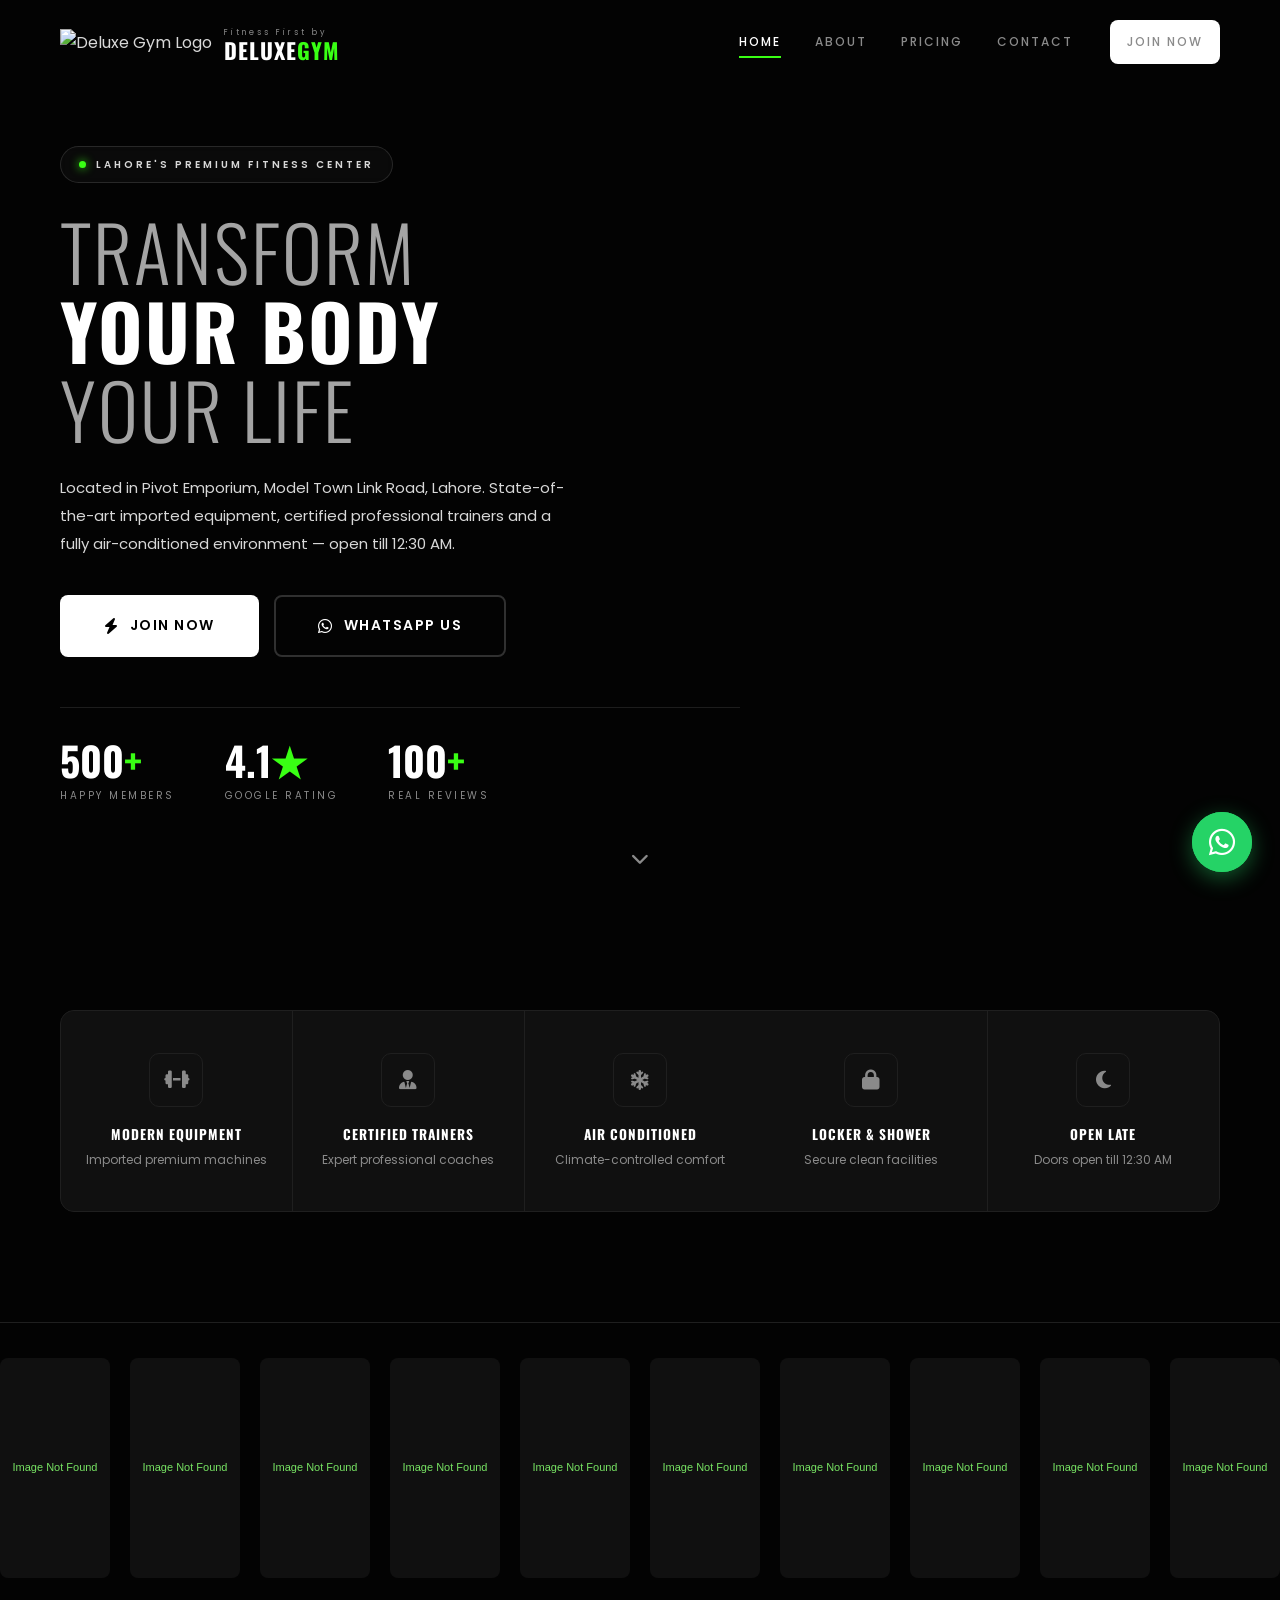
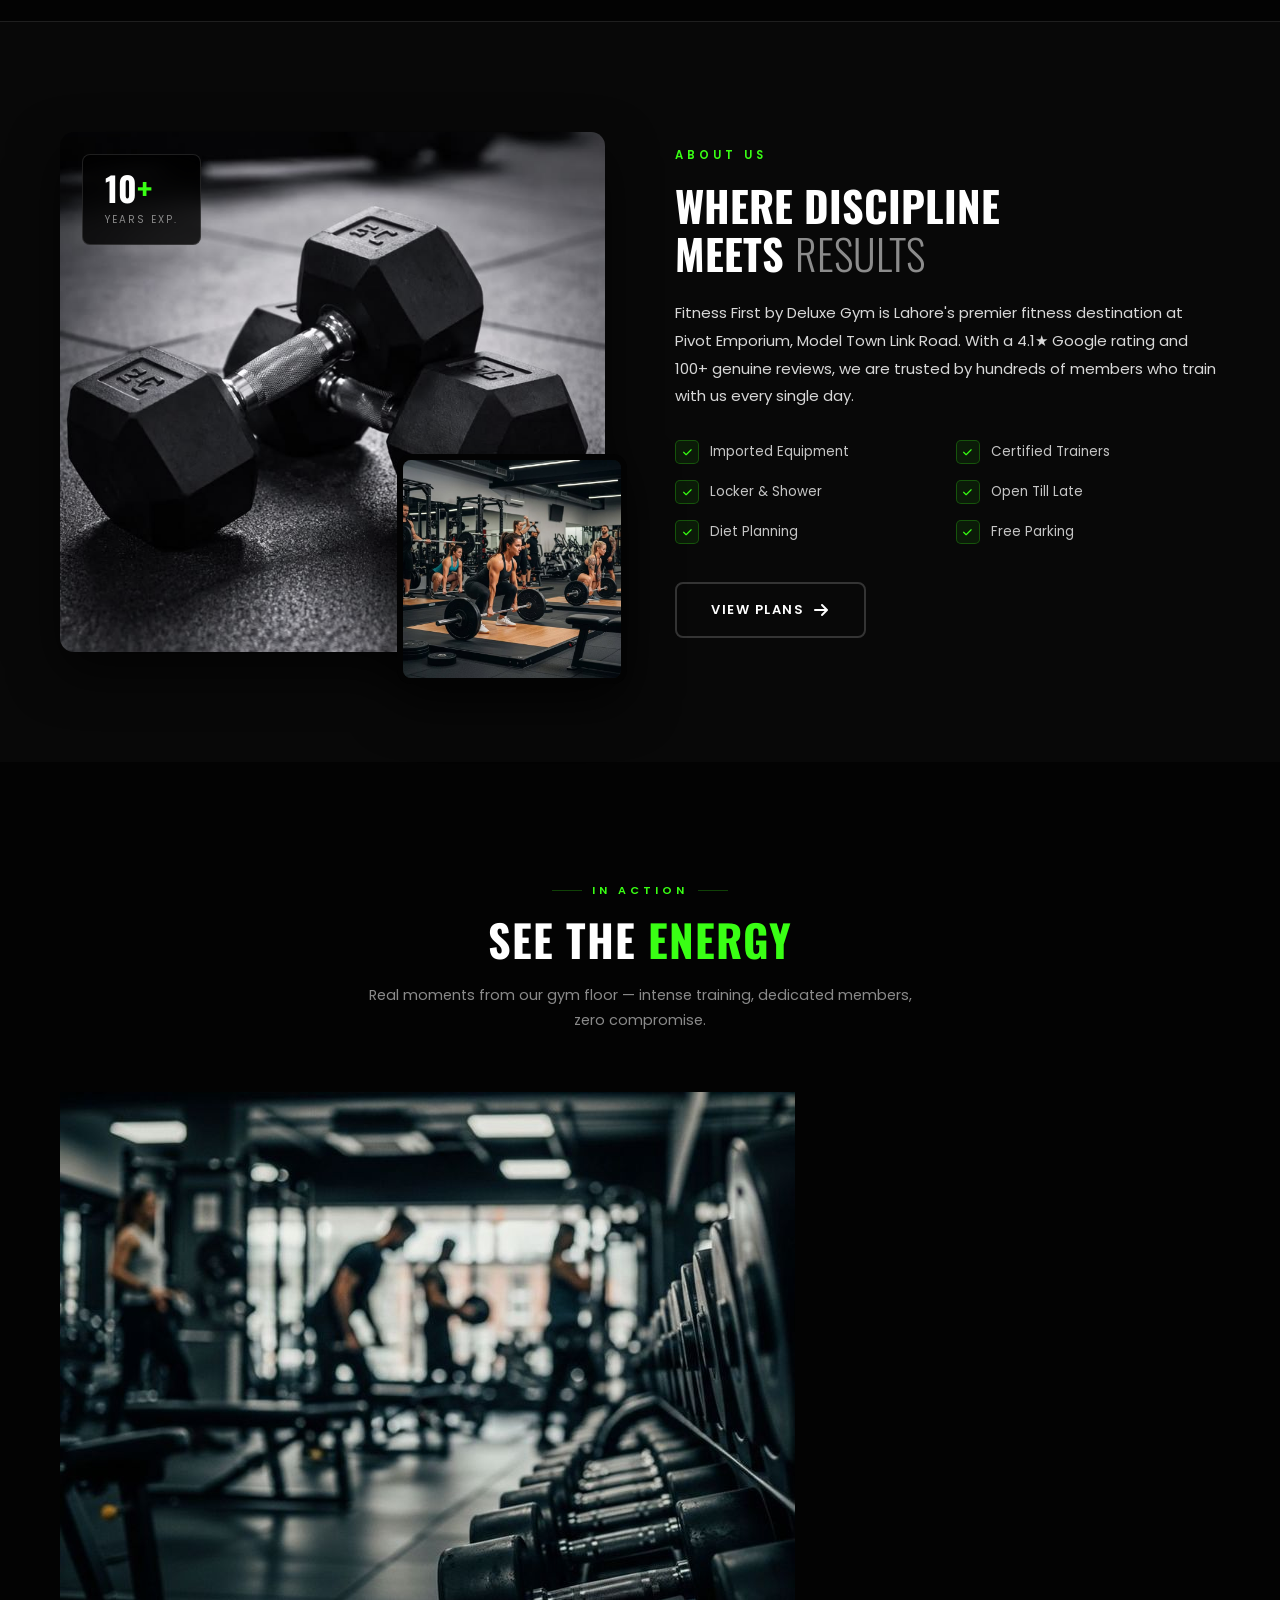
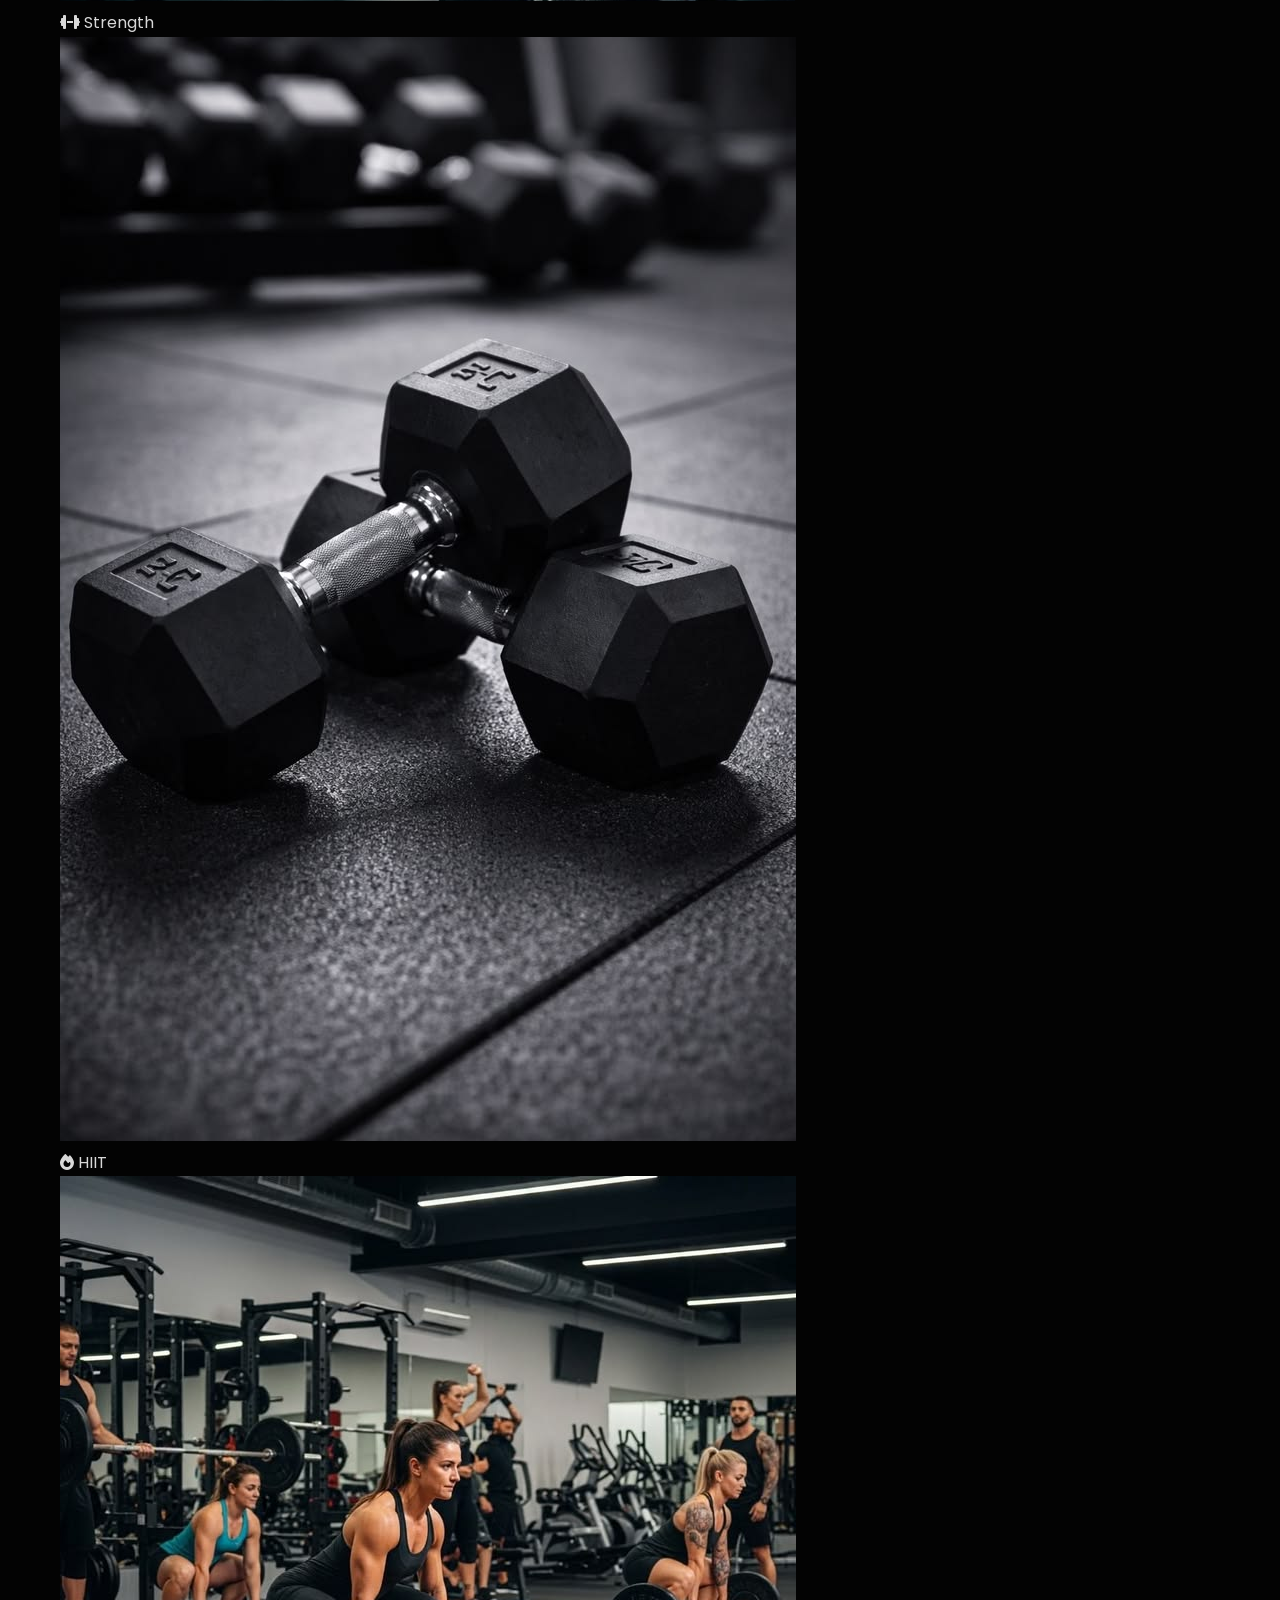
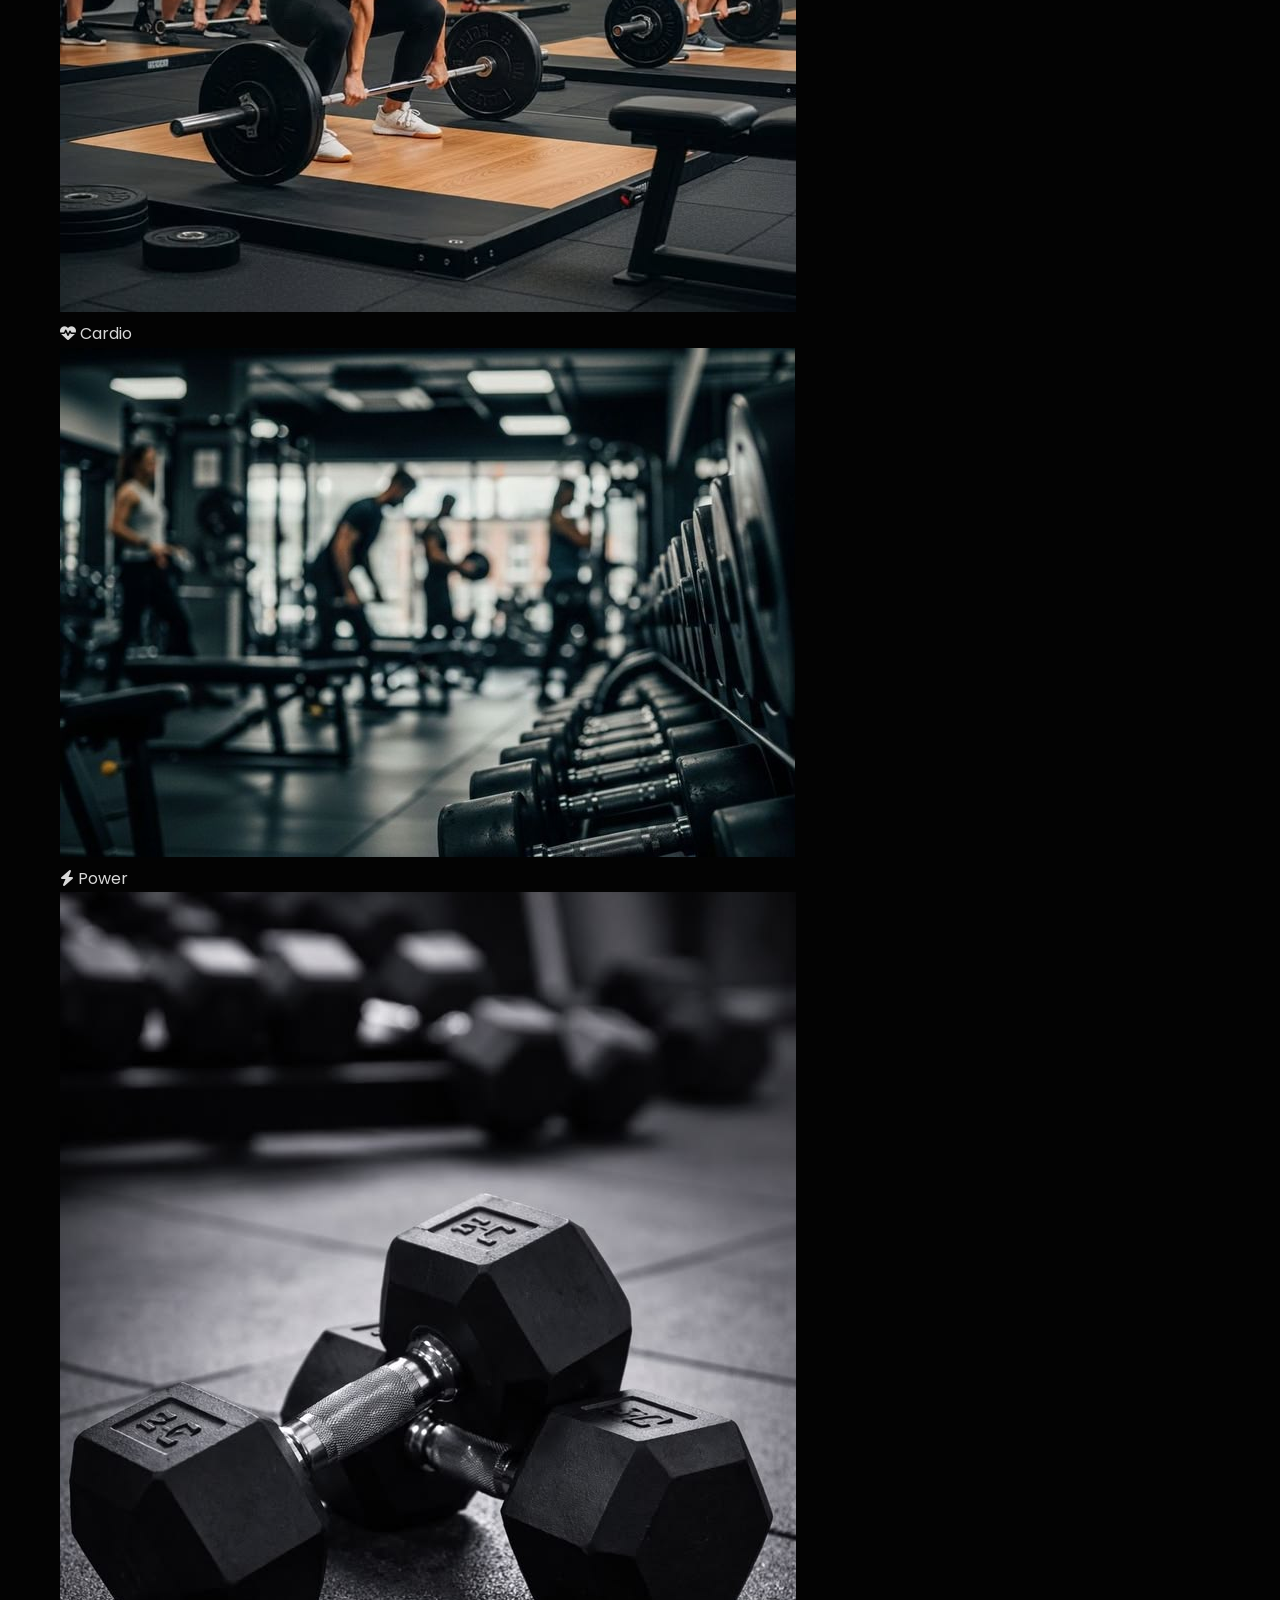
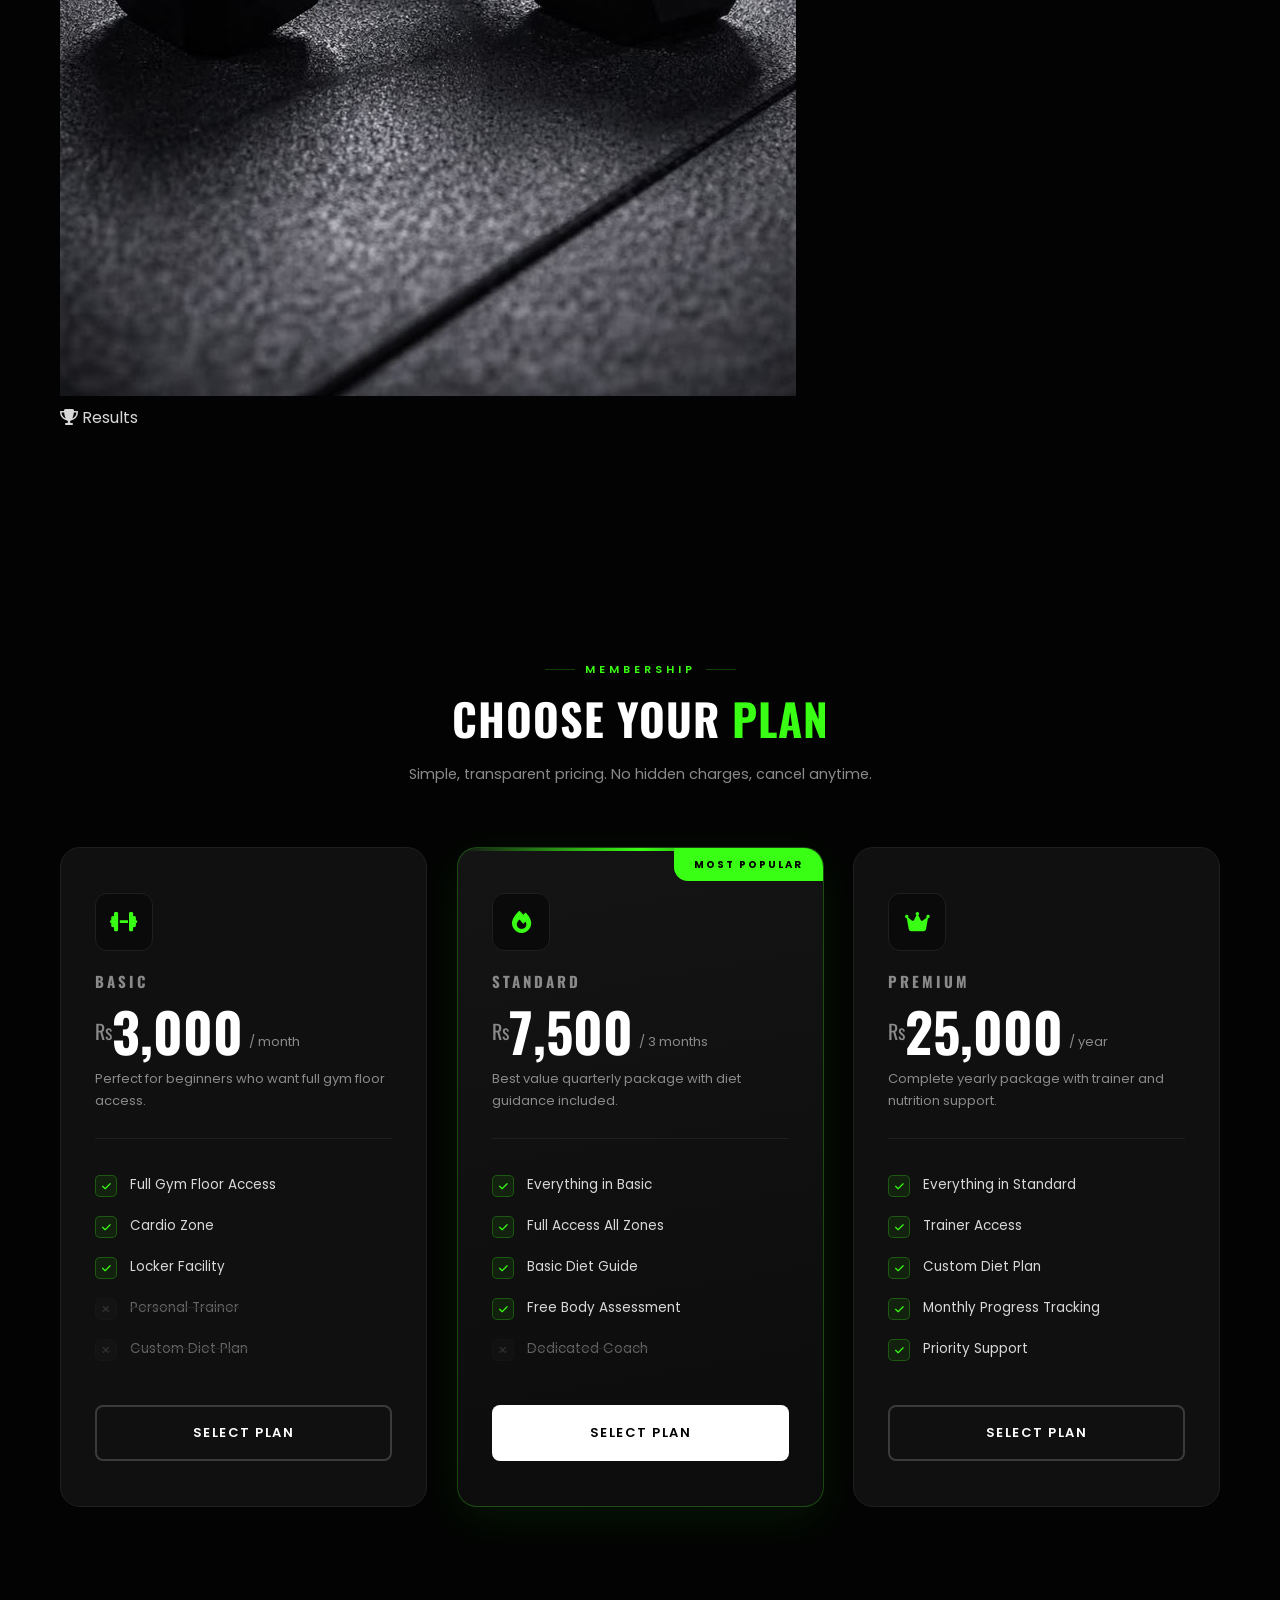
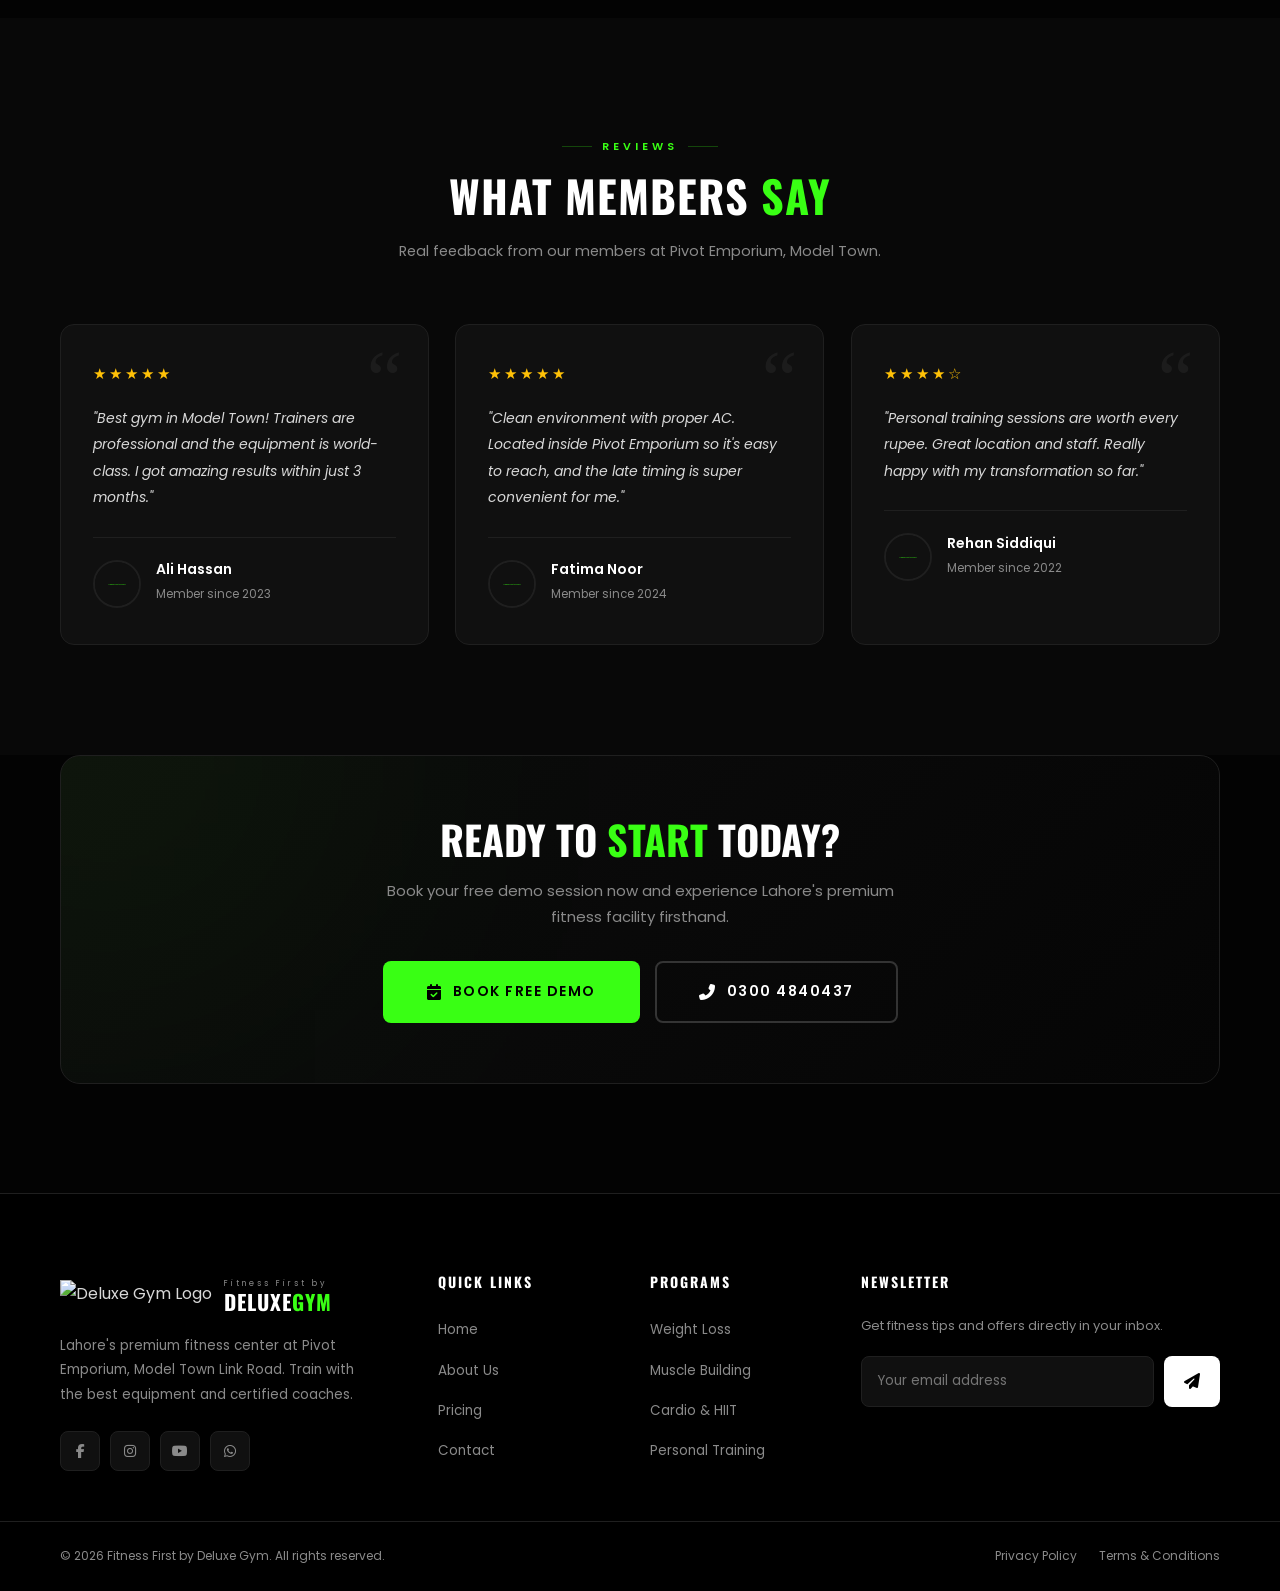
==== commit a4fe5381: "Update index.html" ====
--- a/index.html
+++ b/index.html
@@ -8,6 +8,7 @@
     <meta name="description"
         content="Fitness First by Deluxe Gym - Lahore's premium fitness center at Pivot Emporium, Model Town Link Road. Modern equipment, certified trainers, open till 12:30 AM.">
     <title>Fitness First by Deluxe Gym | Premium Gym in Model Town, Lahore</title>
+    <link rel="icon" href="assets/logo.jpg" type="image/jpeg">
 
     <link rel="preconnect" href="https://fonts.googleapis.com">
     <link rel="preconnect" href="https://fonts.gstatic.com" crossorigin>
@@ -24,6 +25,7 @@
     <div class="preloader">
         <div class="preloader-inner">
             <div class="loader-ring"></div>
+            <p class="brand-sub">Fitness First by</p>
             <p class="brand-name">Deluxe <span>Gym</span></p>
         </div>
     </div>
@@ -34,19 +36,21 @@
     <!-- ============ NAVBAR ============ -->
     <nav class="navbar">
         <div class="container">
-            <a href="index.html" class="navbar-brand">
-                <div class="logo-icon">DG</div>
-                <div>
-                    <div class="logo-text">Fitness<span>First</span></div>
-                    <span class="logo-sub">BY DELUXE GYM</span>
+            <a href="#home" class="navbar-brand">
+                <div class="logo-image">
+                    <img src="assets/logo.jpg" alt="Deluxe Gym Logo">
+                </div>
+                <div class="logo-text-wrapper">
+                    <span class="logo-sub">Fitness First by</span>
+                    <div class="logo-text">Deluxe<span>Gym</span></div>
                 </div>
             </a>
 
             <div class="nav-menu">
-                <a href="index.html" class="active">Home</a>
-                <a href="about.html">About</a>
-                <a href="pricing.html">Pricing</a>
-                <a href="contact.html">Contact</a>
+                <a href="#home" class="active">Home</a>
+                <a href="#about">About</a>
+                <a href="#plans">Pricing</a>
+                <a href="#contact">Contact</a>
                 <div class="nav-cta">
                     <a href="#plans" class="btn btn-primary btn-sm">Join Now</a>
                 </div>
@@ -59,9 +63,16 @@
     </nav>
 
     <!-- ============ HERO ============ -->
+    <!-- ============ HERO ============ -->
     <section class="hero" id="home">
-        <div class="hero-video-bg">
-            <img src="assets/pic1.jpg" alt="Deluxe Gym Lahore Interior">
+        <!-- Responsive Background Images -->
+        <div class="hero-bg">
+            <picture>
+                <!-- Mobile Image (Loads only on screens 768px or smaller) -->
+                <source media="(max-width: 768px)" srcset="assets/hero-mobile.jpg">
+                <!-- Desktop Image (Default) -->
+                <img src="assets/hero-desktop.jpg" alt="Deluxe Gym Premium Fitness Center">
+            </picture>
             <div class="overlay"></div>
         </div>
 
@@ -74,7 +85,7 @@
 
                 <h1>
                     <span class="thin">Transform</span><br>
-                    <span class="accent-line">Your Body</span><br>
+                    <span class="accent-glow">Your Body</span><br>
                     <span class="thin">Your Life</span>
                 </h1>
 
@@ -112,8 +123,7 @@
 
         <div class="hero-scroll-hint"><i class="fas fa-chevron-down"></i></div>
     </section>
-
-    <!-- ============ HIGHLIGHTS ============ -->
+    <!-- ============ HIGHLIGHTS (PC ONLY) ============ -->
     <section class="highlights section-padding">
         <div class="container">
             <div class="highlights-grid">
@@ -146,24 +156,47 @@
         </div>
     </section>
 
-    <!-- ============ ABOUT PREVIEW (Big + Small pic5.jpg) ============ -->
-    <section class="about-preview section-padding bg-surface">
+    <!-- ============ GALLERY STRIP (NOW BEFORE ABOUT) ============ -->
+    <section class="gallery-strip">
+        <div class="gallery-scroll">
+            <div class="gallery-item">
+                <img src="https://images.unsplash.com/photo-1534438327276-14e5300c3a48?w=600&q=80" loading="lazy"
+                    alt="Gym Gallery 1">
+            </div>
+            <div class="gallery-item">
+                <img src="https://images.unsplash.com/photo-1540497077202-7c8a3999166f?w=600&q=80" loading="lazy"
+                    alt="Gym Gallery 2">
+            </div>
+            <div class="gallery-item">
+                <img src="https://images.unsplash.com/photo-1571902943202-507ec2618e8f?w=600&q=80" loading="lazy"
+                    alt="Gym Gallery 3">
+            </div>
+            <div class="gallery-item">
+                <img src="https://images.unsplash.com/photo-1558611848-73f7eb4001a1?w=600&q=80" loading="lazy"
+                    alt="Gym Gallery 4">
+            </div>
+            <div class="gallery-item">
+                <img src="https://images.unsplash.com/photo-1581009146145-b5ef050c2e1e?w=600&q=80" loading="lazy"
+                    alt="Gym Gallery 5">
+            </div>
+        </div>
+    </section>
+
+    <!-- ============ ABOUT PREVIEW ============ -->
+    <section class="about-preview section-padding bg-surface" id="about">
         <div class="container">
             <div class="about-preview-grid">
 
                 <!-- IMAGES -->
                 <div class="about-preview-images animate-on-scroll">
-                    <!-- BIG IMAGE -->
                     <div class="img-main">
                         <img src="assets/pic3.jpg" loading="lazy" alt="Deluxe Gym Interior Lahore">
                     </div>
 
-                    <!-- SMALL FLOATING IMAGE (pic5.jpg) ✅ -->
                     <div class="img-float">
                         <img src="assets/pic5.jpg" loading="lazy" alt="Personal Training at Deluxe Gym">
                     </div>
 
-                    <!-- EXPERIENCE BADGE -->
                     <div class="experience-tag">
                         <div class="number">10<span>+</span></div>
                         <p>Years Exp.</p>
@@ -187,93 +220,81 @@
                         <li><span class="check"><i class="fas fa-check"></i></span> Diet Planning</li>
                         <li><span class="check"><i class="fas fa-check"></i></span> Free Parking</li>
                     </ul>
-                    <a href="about.html" class="btn btn-outline">
-                        Learn More <i class="fas fa-arrow-right"></i>
-                    </a>
-                </div>
-
-            </div>
-        </div>
-    </section>
-
-    <!-- ============ PROGRAMS ============ -->
-    <section class="programs section-padding">
+                    <a href="#plans" class="btn btn-outline">
+                        View Plans <i class="fas fa-arrow-right"></i>
+                    </a>
+                </div>
+
+            </div>
+        </div>
+    </section>
+
+    <!-- ============ VIDEO SHOWCASE (Replaces Programs) ============ -->
+    <section class="video-showcase section-padding">
         <div class="container">
             <div class="section-header animate-on-scroll">
-                <span class="section-tag">Programs</span>
-                <h2>What We <span>Offer</span></h2>
-                <p>Specialized training programs designed for every fitness level and goal.</p>
-            </div>
-
-            <div class="programs-grid">
-                <div class="program-card animate-on-scroll delay-1">
-                    <div class="program-image">
-                        <img src="https://images.unsplash.com/photo-1517836357463-d25dfeac3438?w=600&q=80"
-                            loading="lazy" alt="Weight Loss Program">
-                    </div>
-                    <div class="program-overlay"></div>
-                    <span class="program-number">01</span>
-                    <div class="program-content">
-                        <span class="program-tag">Popular</span>
-                        <h3>Weight Loss</h3>
-                    </div>
-                </div>
-
-                <div class="program-card animate-on-scroll delay-2">
-                    <div class="program-image">
-                        <img src="https://images.unsplash.com/photo-1583454110551-21f2fa2afe61?w=600&q=80"
-                            loading="lazy" alt="Muscle Building Program">
-                    </div>
-                    <div class="program-overlay"></div>
-                    <span class="program-number">02</span>
-                    <div class="program-content">
-                        <span class="program-tag">Trending</span>
-                        <h3>Muscle Building</h3>
-                    </div>
-                </div>
-
-                <div class="program-card animate-on-scroll delay-3">
-                    <div class="program-image">
-                        <img src="https://images.unsplash.com/photo-1538805060514-97d9cc17730c?w=600&q=80"
-                            loading="lazy" alt="Cardio and HIIT">
-                    </div>
-                    <div class="program-overlay"></div>
-                    <span class="program-number">03</span>
-                    <div class="program-content">
-                        <span class="program-tag">Fitness</span>
-                        <h3>Cardio &amp; HIIT</h3>
-                    </div>
-                </div>
-
-                <div class="program-card animate-on-scroll delay-4">
-                    <div class="program-image">
-                        <img src="https://images.unsplash.com/photo-1571019613454-1cb2f99b2d8b?w=600&q=80"
-                            loading="lazy" alt="Personal Training">
-                    </div>
-                    <div class="program-overlay"></div>
-                    <span class="program-number">04</span>
-                    <div class="program-content">
-                        <span class="program-tag">Premium</span>
-                        <h3>Personal Training</h3>
-                    </div>
-                </div>
-            </div>
-        </div>
-    </section>
-
-    <!-- ============ GALLERY STRIP ============ -->
-    <section class="gallery-strip">
-        <div class="gallery-scroll">
-            <img src="https://images.unsplash.com/photo-1534438327276-14e5300c3a48?w=500&q=70" loading="lazy"
-                alt="Gym Gallery 1">
-            <img src="https://images.unsplash.com/photo-1540497077202-7c8a3999166f?w=500&q=70" loading="lazy"
-                alt="Gym Gallery 2">
-            <img src="https://images.unsplash.com/photo-1571902943202-507ec2618e8f?w=500&q=70" loading="lazy"
-                alt="Gym Gallery 3">
-            <img src="https://images.unsplash.com/photo-1558611848-73f7eb4001a1?w=500&q=70" loading="lazy"
-                alt="Gym Gallery 4">
-            <img src="https://images.unsplash.com/photo-1581009146145-b5ef050c2e1e?w=500&q=70" loading="lazy"
-                alt="Gym Gallery 5">
+                <span class="section-tag">In Action</span>
+                <h2>See The <span>Energy</span></h2>
+                <p>Real moments from our gym floor — intense training, dedicated members, zero compromise.</p>
+            </div>
+
+            <div class="video-bento-grid">
+
+                <!-- Video 1 - BIG LEFT -->
+                <div class="video-tile tile-1 animate-on-scroll">
+                    <video autoplay muted loop playsinline preload="metadata" poster="assets/pic1.jpg">
+                        <source src="https://cdn.pixabay.com/video/2024/03/15/204056-924893534_large.mp4"
+                            type="video/mp4">
+                    </video>
+                    <div class="video-tile-overlay">
+                        <span class="tile-tag"><i class="fas fa-dumbbell"></i> Strength</span>
+                    </div>
+                </div>
+
+                <!-- Video 2 - TOP RIGHT -->
+                <div class="video-tile tile-2 animate-on-scroll delay-1">
+                    <video autoplay muted loop playsinline preload="metadata" poster="assets/pic3.jpg">
+                        <source src="https://cdn.pixabay.com/video/2020/10/19/52581-471759740_large.mp4"
+                            type="video/mp4">
+                    </video>
+                    <div class="video-tile-overlay">
+                        <span class="tile-tag"><i class="fas fa-fire"></i> HIIT</span>
+                    </div>
+                </div>
+
+                <!-- Video 3 - MIDDLE RIGHT -->
+                <div class="video-tile tile-3 animate-on-scroll delay-2">
+                    <video autoplay muted loop playsinline preload="metadata" poster="assets/pic5.jpg">
+                        <source src="https://cdn.pixabay.com/video/2020/04/12/35083-408490584_large.mp4"
+                            type="video/mp4">
+                    </video>
+                    <div class="video-tile-overlay">
+                        <span class="tile-tag"><i class="fas fa-heartbeat"></i> Cardio</span>
+                    </div>
+                </div>
+
+                <!-- Video 4 - BOTTOM LEFT -->
+                <div class="video-tile tile-4 animate-on-scroll delay-3">
+                    <video autoplay muted loop playsinline preload="metadata" poster="assets/pic1.jpg">
+                        <source src="https://cdn.pixabay.com/video/2022/03/15/110624-688470509_large.mp4"
+                            type="video/mp4">
+                    </video>
+                    <div class="video-tile-overlay">
+                        <span class="tile-tag"><i class="fas fa-bolt"></i> Power</span>
+                    </div>
+                </div>
+
+                <!-- Video 5 - BOTTOM RIGHT -->
+                <div class="video-tile tile-5 animate-on-scroll delay-4">
+                    <video autoplay muted loop playsinline preload="metadata" poster="assets/pic3.jpg">
+                        <source src="https://cdn.pixabay.com/video/2024/06/17/217030_large.mp4" type="video/mp4">
+                    </video>
+                    <div class="video-tile-overlay">
+                        <span class="tile-tag"><i class="fas fa-trophy"></i> Results</span>
+                    </div>
+                </div>
+
+            </div>
         </div>
     </section>
 
@@ -413,7 +434,7 @@
     </section>
 
     <!-- ============ CTA BANNER ============ -->
-    <section class="section-padding" style="padding-top:0;">
+    <section class="section-padding" id="contact" style="padding-top:0;">
         <div class="container">
             <div class="cta-banner animate-on-scroll">
                 <h2>Ready To <span>Start</span> Today?</h2>
@@ -437,8 +458,13 @@
                 <div class="footer-grid">
                     <div class="footer-brand">
                         <div class="footer-logo">
-                            <div class="logo-icon">DG</div>
-                            <div class="logo-text">Fitness<span>First</span></div>
+                            <div class="logo-image">
+                                <img src="assets/logo.jpg" alt="Deluxe Gym Logo">
+                            </div>
+                            <div class="logo-text-wrapper">
+                                <span class="logo-sub">Fitness First by</span>
+                                <div class="logo-text">Deluxe<span>Gym</span></div>
+                            </div>
                         </div>
                         <p>Lahore's premium fitness center at Pivot Emporium, Model Town Link Road. Train with the best
                             equipment and certified coaches.</p>
@@ -453,20 +479,20 @@
                     <div class="footer-column">
                         <h4>Quick Links</h4>
                         <ul>
-                            <li><a href="index.html">Home</a></li>
-                            <li><a href="about.html">About Us</a></li>
-                            <li><a href="pricing.html">Pricing</a></li>
-                            <li><a href="contact.html">Contact</a></li>
+                            <li><a href="#home">Home</a></li>
+                            <li><a href="#about">About Us</a></li>
+                            <li><a href="#plans">Pricing</a></li>
+                            <li><a href="#contact">Contact</a></li>
                         </ul>
                     </div>
 
                     <div class="footer-column">
                         <h4>Programs</h4>
                         <ul>
-                            <li><a href="pricing.html">Weight Loss</a></li>
-                            <li><a href="pricing.html">Muscle Building</a></li>
-                            <li><a href="pricing.html">Cardio &amp; HIIT</a></li>
-                            <li><a href="pricing.html">Personal Training</a></li>
+                            <li><a href="#plans">Weight Loss</a></li>
+                            <li><a href="#plans">Muscle Building</a></li>
+                            <li><a href="#plans">Cardio &amp; HIIT</a></li>
+                            <li><a href="#plans">Personal Training</a></li>
                         </ul>
                     </div>
 
